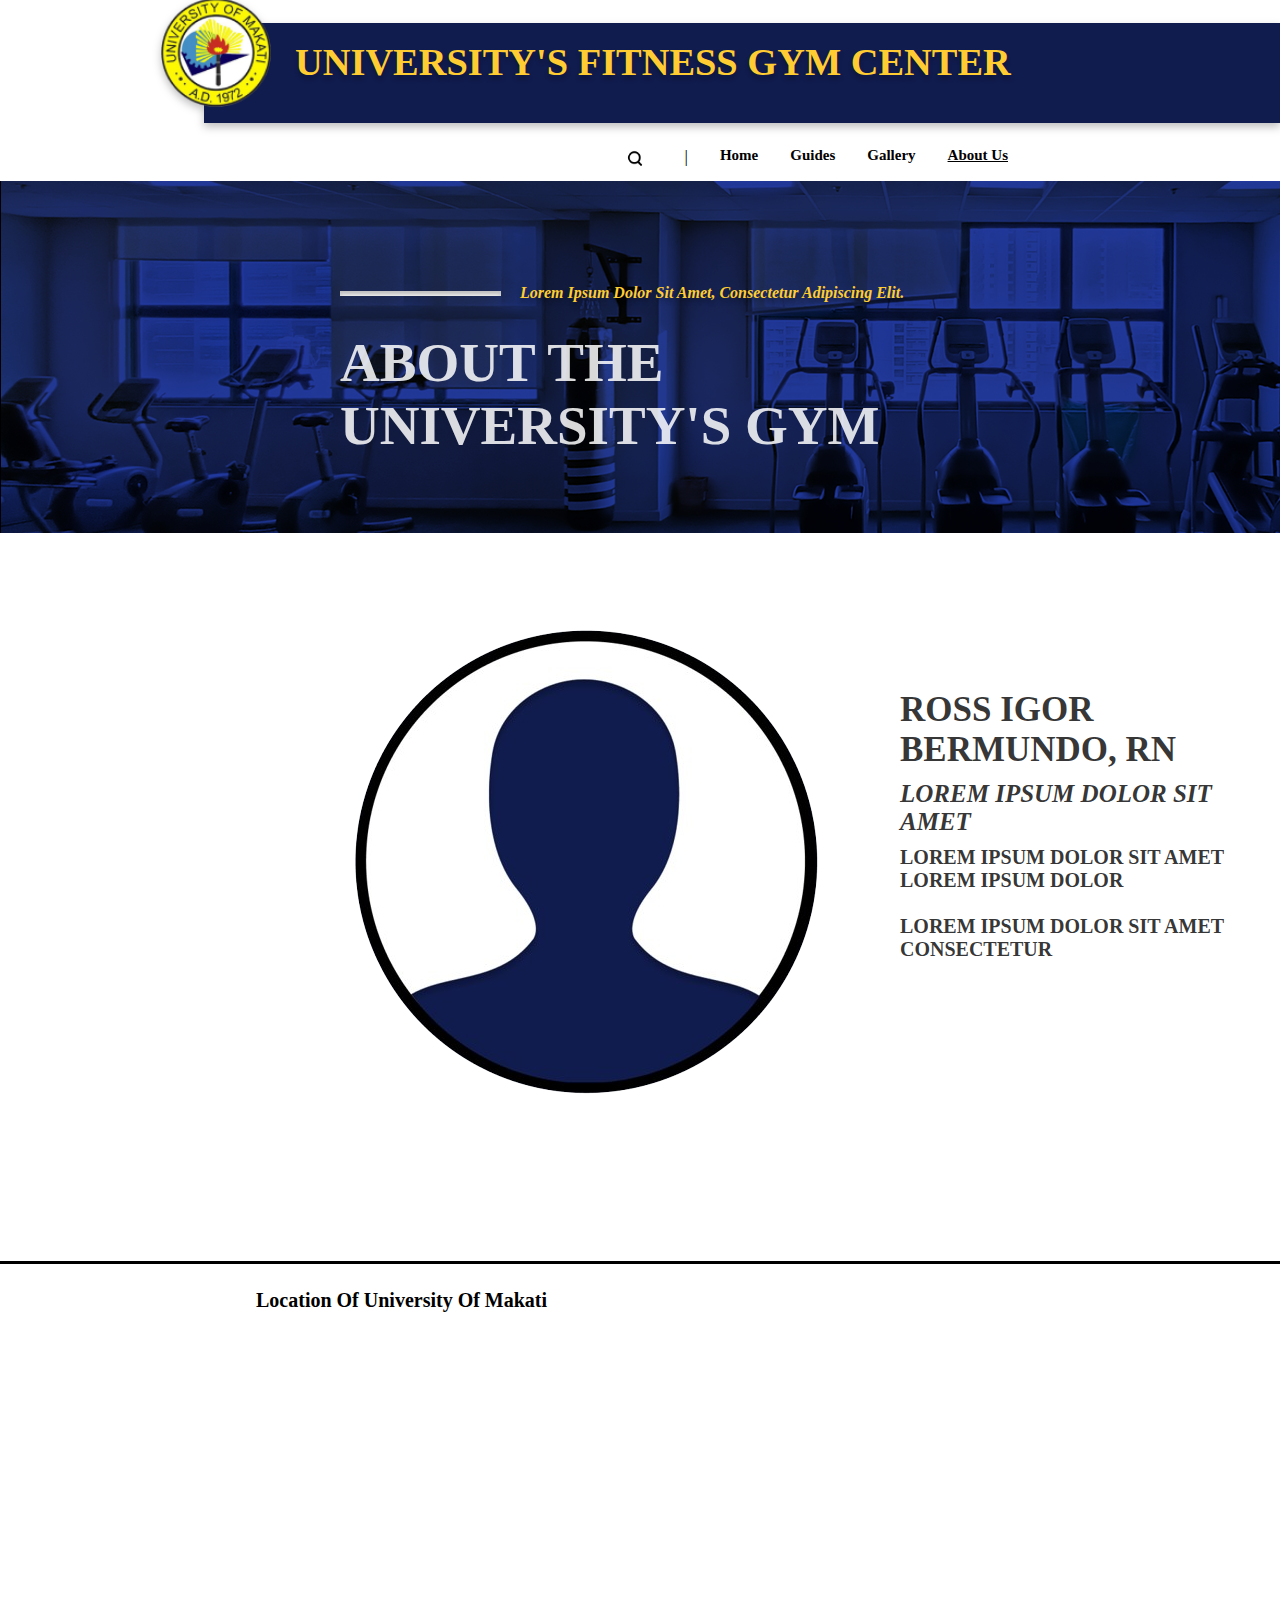
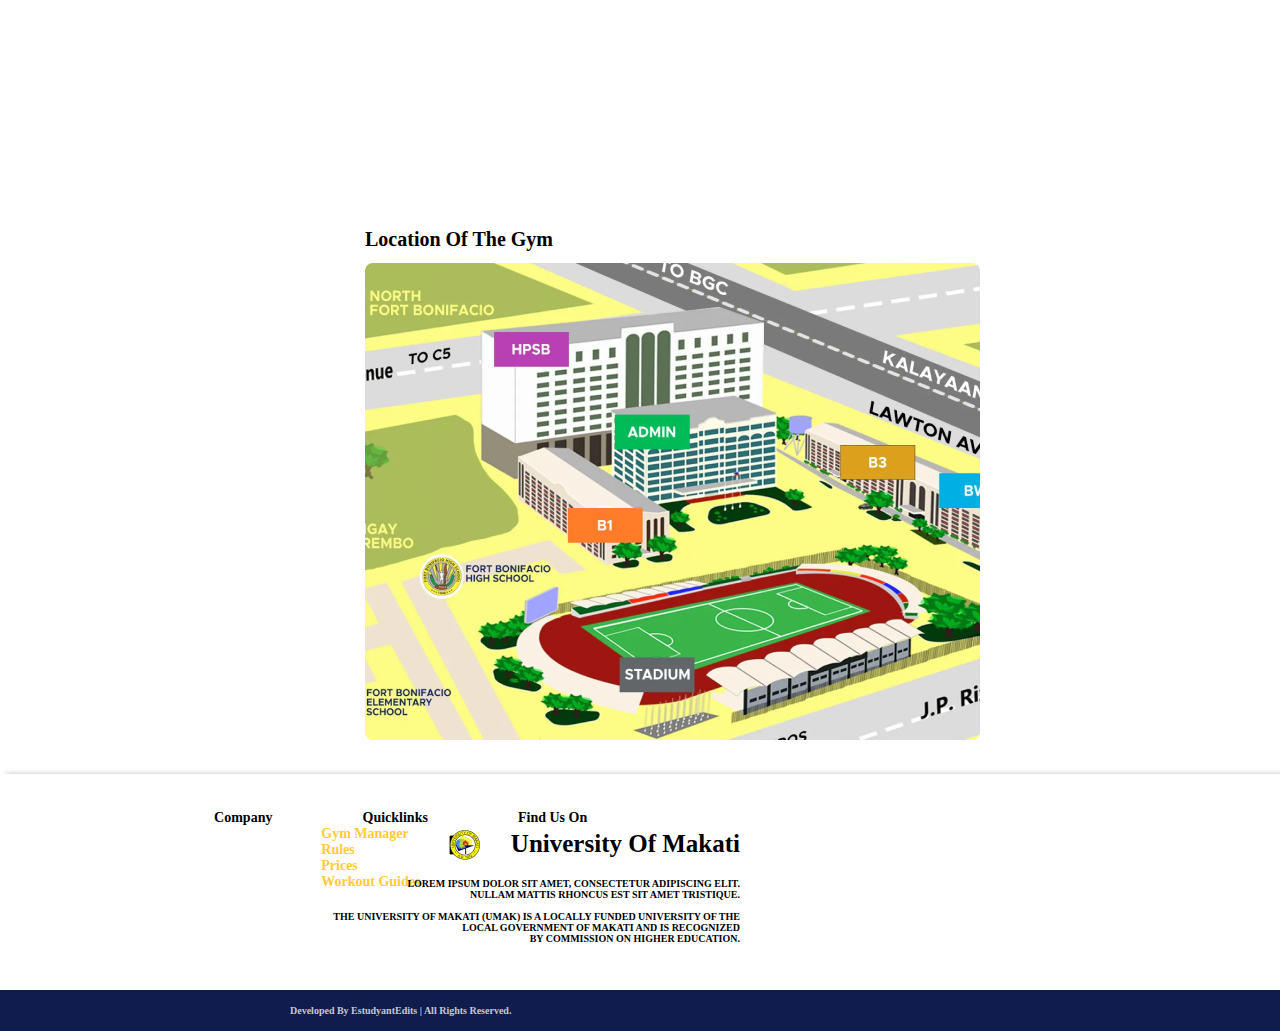
==== aboutus.html @ 6c97a31b "Add files via upload" ====
<!DOCTYPE HTML>

<html>
<head>
<meta name="viewport" content="width=device-width, initial-scale=1.0">
</meta>
    <link href="UMAKGYMStyle.css" rel="stylesheet" type="text/css"> 
</head>	
	<div class="body">
	<header>
	<div class="header">
		<div class="namecontainer">
			<div class="websitename1">
			UNIVERSITY'S FITNESS GYM CENTER
			</div>
			<div class="logo">
			<img src="images/logo.png">
			</div>
		</div>
		<div class="navbar">
			<div class="aboutus">
				<a href="aboutus.html" class="navlink" style="text-decoration: underline;">About Us</a>
			</div>
			<div class="gallery">
				<a href="gallery.html" class="navlink">Gallery</a>
			</div>
			<div class="guides">
				<a href="guides.html" class="navlink">Guides</a>
			</div>
			<div class="home2">
				<a href="index.html" class="navlink">Home</a>  
			</div>
			<div class="verticalbar">|
			</div>		
			<div class="searchbutton">
				<img src="images/search.png" style="height: 23px; width: 22px;">
			</div>
		</div>
	</div>	
	</header>
	
	<body>
	<div class="bannertext">
		<div class="vertbar2"></div>
		<div class="hero_imagetext">Lorem ipsum dolor sit amet, consectetur adipiscing elit.</div>
		<div class="hero_imagetext2">about the<br>university's gym</div>
	</div>
	<div class="guides-banner">
	<img src="images/aboutusbanner.png">
	</div>
	<div class="face2">
		<img src="images/face.png">
	</div>
		<div class="name12">
		ROSS IGOR BERMUNDO, RN
		</div>
		<div class="name22">
		Lorem ipsum dolor sit amet
		</div>
		<div class="name32">
		Lorem ipsum dolor sit amet<br>
		Lorem ipsum dolor
		<br><br>
		Lorem ipsum dolor sit amet consectetur
		</div>
	<div class="face">
		<img src="images/face.png">
		<div class="name1">
		ROSS IGOR BERMUNDO, RN
		</div>
		<div class="name2">
		Lorem ipsum dolor sit amet
		</div>
		<div class="name3">
		Lorem ipsum dolor sit amet<br>
		Lorem ipsum dolor
		<br><br>
		Lorem ipsum dolor sit amet consectetur
		</div>
	</div>
	<div class="horizontal_bar3">
	</div>
	<div class="location">
	location of University of Makati	
	</div>
	<div class="map-container">
		<iframe
		frameborder="0"
		style="border:0"
		allowfullscreen
		loading="lazy"
		referrerpolicy="no-referrer-when-downgrade"
		src="https://www.google.com/maps/embed?pb=!1m18!1m12!1m3!1d3861.627932261136!2d121.0534923113805!3d14.563256977929623!2m3!1f0!2f0!3f0!3m2!1i1024!2i768!4f13.1!3m3!1m2!1s0x3397c860ad20d9e9%3A0xeeb71061020f655a!2sUniversity%20of%20Makati!5e0!3m2!1sen!2sph!4v1702351104095!5m2!1sen!2sph" width="600" height="450" style="border:0;" allowfullscreen="" loading="lazy" referrerpolicy="no-referrer-when-downgrade">
		</iframe>
	</div>
	<div class="gymlocation">
	Location Of The Gym
	</div>
	<div class="gymlocationpic">
	<img src="images/gymlocation.png">
	</div>
	<div class="gymlocation2">
	Location Of The Gym
	</div>
	<div class="gymlocationpic2">
	<img src="images/gymlocation.png">
	</div>
	</body>
	
		
<footer	>
		<div class="footer">
			<div class="righttext">
				<ul>Company</ul>
				<ul>Quicklinks</ul>
				<ul>Find us On</ul>
			</div>
				<div class="quicklinkstest">
					<div class="gymmanager">
						<a href="aboutus.html">Gym Manager</a>
					</div>
					<div class="rules">
						<a href="joinnow.html">Rules</a>
					</div>
					<div class="prices">
						<a href="joinnow.html">Prices</a>
					</div>
					<div class="workoutguides">
						<a href="guides.html">Workout Guides</a>
					</div>
				</div>
				<div class="fb">
					<a href="https://www.facebook.com/Umakfitnessgym/"><img src="images/fb.png"></a>
				</div>
			<div class="lefttext">
				<div class="logosmall">	
					<img src="images/logosmall.png">
				</div>
				<div class="logotext">
				University of Makati
				</div>
				<div class="footerflavortext">
				Lorem ipsum dolor sit amet, consectetur adipiscing elit.<br>
				Nullam mattis rhoncus est sit amet tristique.<br><br>
				The University of Makati (UMak) is a locally funded university of the<br>
				local government of Makati and is recognized <br>
				by Commission on Higher Education.<br>
				</div>
				<div class="verticalbar5">
				</div>
				<div class="gymlogo2">
					<img src="images/gymlogo.png">
				</div>
			</div>
		</div>
		<div class="credits">
			<div class="creditstext">Developed by EstudyantEdits | All rights reserved.
			</div>
		</div>
	</footer>
</html>
---- UMAKGYMStyle.css ----
.body{
	width: device-width;
	height: auto;

}

@font-face {
    font-family: 'Raleway';
    src: url("font/Raleway-ExtraBold.ttf");
}

@font-face {
    font-family: 'Inter';
    src: url("font/Inter-Regular.ttf");
}



body, html {
	margin: 0px;
	padding: 0;
	box-sizing: border-box;
}




.searchbutton{
    float: right;
    padding: 6px;
    border: none;
    margin-top: 8px;
    margin-right: 16px;
	background: url(images/search.png);
}

.verticalbar{
    float: right;
    color: black;
    text-align: center;
    padding: 14px 16px;
    text-decoration: none;
    font-size: 17px;
}

.navlink{
    float: right;
    text-align: center;
    padding: 14px 16px;
	color: #000;	
	font-family: Raleway;
	font-size: 15px;
	font-style: normal;
	font-weight: 700;
	line-height: normal;

}

.navbar a{
	text-decoration: none;
}

.cta a{
	text-decoration: none;
}

.quicklinks {
	text-decoration: none;
}

.seemore a{
	text-decoration: none;
}
.navbar{
    overflow: hidden;
	margin-right: 20%;
		margin-top: 10px;
}

.aboutusbutton:hover{
    filter: drop-shadow(0px 4px 4px rgba(0, 0, 0, 0.25));
    transform: scale(1.1);
	margin-right: 19px;
}


.banner {
    text-align: center;
    display: block;
	margin-left: auto;
	margin-right: auto;
    color: black;
	width: 100%;
}

.small-text {
    font-size: 20px;
	color: #FFCD32;
	font-family: Raleway;
	font-style: italic;
}

h1 {
    margin: 20px 0;
	color: rgba(255, 255, 255, 0.85);
	font-family: Raleway;
	font-size: 55px;
	font-style: normal;
	font-weight: 700;
	line-height: normal;
	text-transform: uppercase;
}


.about-us {
    color: white;
    border: none;
    cursor: pointer;
    padding: 15px 200px;
    text-align: left;
    text-decoration: none;
    font-size: 16px;
    margin: -900px -2599px -10px -1000px;
    transition-duration: 0.4s;
    position: relative;
    background-color: #111C4E;
    right: 100px;
    text-align: center;
	font-family: Raleway;
	font-style: normal;
	font-weight: 700;
	line-height: normal;
}

.gallerybody:hover{
    filter: drop-shadow(0px 4px 4px rgba(0, 0, 0, 0.25));
    opacity: 80%;
	transition: opacity 0.5s ease;
}


.heroimage{
	width: 100%;
	height: 352px;
	flex-shrink: 0;
	object-fit: cover;
	position: relative;
	z-index: 0;
}

.heroimagetext {
    position: absolute;
    top: -150px;
    left: 150px;
    width: 100%;
    height: 100%;
    display: flex;
    flex-direction: column;
    justify-content: center;
	align-items: flex-start;
}

.aboutusbutton{
	width: auto;
	height: 51px;
	flex-shrink: 0;
	background-color: #111C4E;
	filter: drop-shadow(0px 4px 4px rgba(0, 0, 0, 0.25));
	margin: -30px  0px 0px 1458px;
	padding-top: 0.1px;
}

.cta a{
	color: #FFF	;
	text-shadow: 5px 4px 4px rgba(0, 0, 0, 0.25);
	font-family: Raleway;
	font-size: 25px;
	font-style: normal;
	font-weight: 700;
	line-height: normal;
	margin-left: 81px;
	padding-top: 7px;
	text-align: left;
	margin: 5px 0px 10px 10px;
	display: block;
	float: left;

}

h3{
	margin-left: 350px;
	color: black;
	font-family: Raleway;
	font-size: 20px;
	font-style: bold;
	font-weight: 1000;
	line-height: normal;
	text-transform: uppercase;
}

.featuredimage{
	margin-left: 350px;
}

.flavortext{
	margin-top: -315px;
	margin-left: 20px;
	color: #FFF;
	font-family: Raleway;
	font-size: 12px;
	font-style: normal;
	font-weight: 700;
	line-height: normal;
	text-transform: capitalize;
	
}

.rectangle1 {
  display: block;
  margin-top: -3.2%;
  margin-left: 50%;
  width: 248px;
  height: 311px;
  flex-shrink: 0;
  border-radius: 9px;
  background: #FFF;
  box-shadow: 0px 4px 3px 0px rgba(0, 0, 0, 0.25);
}


.rectangle2 {
  display: block;
  margin-top: -16.5%;
  margin-left: 1220px;
  width: 248px;
  height: 311px;
  flex-shrink: 0;
  border-radius: 9px;
  background: #FFF;
  box-shadow: 0px 4px 3px 0px rgba(0, 0, 0, 0.25);
}


.beginner{
	border-top: 50px;
	position: relative;
	text-align: center;
	color: rgba(0, 0, 0, 0.80);
	font-family: Raleway;
	font-size: 18px;
	font-style: normal;
	font-weight: 700;
	line-height: normal;
	text-transform: uppercase;
}


.equipment{
	border-top: 50px;
	position: relative;
	text-align: center;
	color: rgba(0, 0, 0, 0.80);
	font-family: Raleway;
	font-size: 18px;
	font-style: normal;
	font-weight: 700;
	line-height: normal;
	text-transform: uppercase;
}

h5{
	border-top: 50px;
	padding: 7px;
	position: relative;
	color: rgba(0, 0, 0, 0.80);
	font-family: Raleway;
	font-size: 10px;
	font-style: normal;
	font-weight: 700;
	line-height: normal;
	text-transform: uppercase;
}

.seemore {
	margin-bottom: 10px;
	margin-left: 30%;
	display: block;
	width: 90px;
	height: 28px;
	flex-shrink: 0;
	border-radius: 5px;
	background: #111C4E;
	position: relative;
	box-shadow: 0px 4px 3px 0px rgba(0, 0, 0, 0.25);
}

.seemore:hover{
    filter: drop-shadow(0px 4px 4px rgba(0, 0, 0, 0.25));
    opacity: 80%;
    transform: scale(1.05); 
}

.seemoretext a{	
	margin: auto;
	margin-left: 15px;
	text-align: center;
	color: white;
	font-family: Raleway;
	position: absolute;
	margin-top: 6px;
	font-size: 13px;
}

.gallerybody{
	margin-top: 30px;
	margin-left: 18.5%;
	justify-content: center;
	display: inline-block;
}

.seemore2 {
	margin-bottom: 10px;
	margin-left: 48%;
	display: block;
	width: 90px;
	height: 28px;
	flex-shrink: 0;
	border-radius: 5px;
	background: #111C4E;
	position: absolute;
	box-shadow: 0px 4px 3px 0px rgba(0, 0, 0, 0.25);
	
}
.seemoretext2 a{
	margin-top: -10px;
	margin: auto;
	margin-left: 15px;
	text-align: center;
	color: white;
	font-family: Raleway;
	position: absolute;
	margin-top: 6px;
	font-size: 13px;
	text-decoration: none;
}

.rect {
	margin-top: 30px;
    height: 3px;
    width: 60%;
    position: absolute;
    margin-left: 18.5%;
    background-color: #000;
}

.guides-banner {
	width: 100%;
	height: 352px;
	flex-shrink: 0;
	object-fit: cover;
	position: relative;
	left: auto;
	right: auto;
}

.horizontal_bar {
	margin-top: 50px;
	height: 3px;
	width: auto;
	background-color: black
}

.horizontal_bar2 {
	margin-top: 32px;
	height: 3px;
	width: auto;
	background-color: black
}

.bar_text {
	margin-top: 34px;
	color: rgba(0, 0, 0, 0.80);
	text-align: center;
	font-family: Raleway;
	font-size: 20px;
	font-weight: 700;
	line-height: normal;
	text-transform: capitalize;
}

.equipments_box {
	margin-top: 24px;
	width: auto;
	height: 143px;
	flex-shrink: 0;
	background: #111C4E;
	margin-bottom: 44px;
	
}

.equipments {
	padding-top: 51px;
	color: #FFCD32;
	text-align: center;
	text-shadow: 0px 4px 4px rgba(0, 0, 0, 0.25);
	font-family: Raleway;
	font-size: 35px;
	font-style: normal;
	font-weight: 700;
	line-height: normal;
	text-transform: uppercase;
}

.equipment_container {
	margin-left: 10px;
	margin-bottom: 44px;
}

.stationary_bike_1 {
	margin-left: 290px;
	transition: background-image 0.5s ease;
	display: inline-block;
	position: relative;
	z-index: 2;
	padding: 0px;
}

.stationary_bike_2 {
	margin-top: -340px;
	margin-left: 290px;
	transition: background-image 0.5s ease;
	display: block;
	position: absolute;
	z-index: 1;
}

.stationary_bike_2 p{
	margin-left: 25px;
	margin-top: -260px;
	color: #FFF;
	font-family: Raleway;
	font-size: 14px;
	font-style: normal;
	font-weight: 400;
	line-height: 20px;
	z-index: 1;
}

.stationary_bike_1:hover{
	opacity: 0%;
	z-index: 2;
	transition: opacity 0.5s ease;
}

.punching_bag_1 {
	margin-left: 31px;
	transition: background-image 0.5s ease;
	display: inline-block;
	position: relative;
	z-index: 2;
	padding: 0px;
}

.punching_bag_2 {
	margin-top: -340px;
	margin-left: 615px;
	transition: background-image 0.5s ease;
	display: block;
	position: absolute;
	z-index: 1;
}

.punching_bag_2 p{
	margin-left: 25px;
	margin-top: -260px;
	color: #FFF;
	font-family: Raleway;
	font-size: 14px;
	font-style: normal;
	font-weight: 400;
	line-height: 20px;
	z-index: 1;
}

.punching_bag_1:hover{
	opacity: 0%;
	z-index: 2;
	transition: opacity 0.5s ease;
}


.pulldown_1 {
	margin-left: 31px;
	transition: background-image 0.5s ease;
	display: inline-block;
	position: relative;
	z-index: 2;
	padding: 0px;
}

.pulldown_2 {
	margin-top: -340px;
	margin-left: 1265px;
	transition: background-image 0.5s ease;
	display: block;
	position: absolute;
	z-index: 1;
}

.pulldown_2 p{
	margin-left: 25px;
	margin-top: -260px;
	color: #FFF;
	font-family: Raleway;
	font-size: 14px;
	font-style: normal;
	font-weight: 400;
	line-height: 20px;
	z-index: 1;
}

.pulldown_1:hover{
	opacity: 0%;
	z-index: 2;
	transition: opacity 0.5s ease;
}

@media only screen and (max-width: 600px) {
	.body{
		width: auto;
		height: auto;
		}
	
	.equipment_container, .equipment_container2 {
		padding-top: 1px;
	}
	
	.equipments_box{
		margin-top: 30px;
		margin-bottom: 30px;
	}
	
  .dip_assist_1m, .treadmill_1m, .medicine_ball_1m, .stationary_bike_1, .punching_bag_1, .pulldown_1, .leg_extension_1m, .chest_press_1m, .shoulder_press_1m, .pec_fly_1m, .GFTS_1m, .stretch_trainer_1m, .v_crunch_1m, .stepper_1m, .recumbent_bike_1m, .dumbbelll_1m, .deadlift_1m,
.stationary_bike_1, .punching_bag_1, .pulldown_1, .leg_extension_1m, .chest_press_1m, .shoulder_press_1m, .stationary_bike_1m, .punching_bag_1m, .barbell_1m, .pulldown_1m{
	padding-top: 160px;
    margin: 0px 10%;
    display: block;
    position: relative;
    z-index: 2;
  }
  
  .leg_extension_1m{
	  margin-top: -130px;
  }

  .dip_assist_2m, .treadmill_2m, .medicine_ball_2m, .stationary_bike_2, .punching_bag_2, .pulldown_2, .leg_extension_2m, .chest_press_2m, .shoulder_press_2m, .pec_fly_2m, .GFTS_2m, .stretch_trainer_2m, .v_crunch_2m, .stepper_2m, .recumbent_bike_2m, .dumbbelll_2m, .deadlift_2m,
.stationary_bike_2, .punching_bag_2, .pulldown_2, .leg_extension_2m, .chest_press_2m, .shoulder_press_2m, .stationary_bike_2m, .punching_bag_2m, .barbell_2m, .pulldown_2m {
    margin-top: -340px;
    margin-left: 10%;
    display: block;
    position: relative;
    z-index: 1;
  }
  
  .dip_assist_2m p, .treadmill_2m p, .medicine_ball_2m p, .chest_press_2m p, .shoulder_press_2m p, .leg_extension_2m p, .stationary_bike_2m p, .punching_bag_2m p, .pulldown_2m p, .pec_fly_2m p, .GFTS_2m p, .stretch_trainer_2m p, .v_crunch_2m p, .stepper_2m p, .recumbent_bike_2m p, .dumbbelll_2m p, .deadlift_2m p, .chest_press_2m p, .shoulder_press_2m p, .leg_extension_2m p, .stationary_bike_2m p, .punching_bag_2m p, .pulldown_2m p, .barbell_2m p   {
    padding-top: -340px;
    margin-left: 27px;
    margin-top: -260px;
    color: #FFF;
    font-family: Raleway;
    font-size: 16px;
    font-style: normal;
    font-weight: 400;
    line-height: 20px;
    z-index: 1;
  }
  
  .dip_assist_1m:hover, .treadmill_1m:hover, .medicine_ball_1m:hover, .stationary_bike_1m:hover, .punching_bag_1m:hover, .barbell_1m:hover, .pulldown_1m:hover, .leg_extension_1m:hover, .chest_press_1m:hover, .shoulder_press_1m:hover, .pec_fly_1m:hover, .dip_assist_1m:hover, .GFTS_1:hover, .stretch_trainer_1m:hover, .v_crunch_1m:hover, .treadmill_1m:hover, .stepper_1m:hover, .recumbent_bike_1m:hover, .dumbbell_1m:hover, .medicine_ball_1m:hover, .deadlift_1m:hover, .chest_press_1m:hover, .shoulder_press_1m:hover, .stationary_bike_1m:hover, .punching_bag_1m:hover, .barbell_1m:hover, .pulldown_1m:hover, .leg_extension_1m:hover, .chest_press_1m:hover, .shoulder_press_1m:hover, .pec_fly_1m:hover, .dip_assist_1m:hover, .GFTS_1:hover, .stretch_trainer_1m:hover, .v_crunch_1m:hover, .treadmill_1m:hover, .stepper_1m:hover, .recumbent_bike_1m:hover, .dumbbell_1m:hover, .medicine_ball_1m:hover, .deadlift_1m:hover, .chest_press_1m:hover, .shoulder_press_1m:hover,
.pec_fly_1m:hover, .GFTS_1m:hover, .stretch_trainer_1m:hover, .v_crunch_1m:hover, .stepper_1m:hover, .recumbent_bike_1m:hover, .dumbbelll_1m:hover, .deadlift_1m:hover {
	opacity: 0%;
	z-index: 2;
	transition: opacity 0.5s ease;
	}
	
	.footer, .credits, .guides-banner, .bannertext, .workoutguidescontainer, .heroimage, .banner, .body h3, .featuredimage, .searchbutton, .verticalbar, .chest_press_1, .chest_press_2, .shoulder_press_1, .shoulder_press_2, .pec_fly_1, .pec_fly_2, .GFTS_1, .GFTS_2, .stretch_trainer_1, .stretch_trainer_2, .v_crunch_1, .v_crunch_2, .stepper_1, .stepper_2, .recumbent_bike_1, .recumbent_bike_2, .dumbbelll_1, .dumbbelll_2, .deadlift_1, .deadlift_2, .maingymarea, .reception, .face, .map-container, .location, .gymlocation, .gymlocationpic, .leg_extension_1, .leg_extension_2, .dip_assist_1, .dip_assist_2, .treadmill_1, .treadmill_2, .medicine_ball_1, .medicine_ball_2, .logo, .stationary_bike_1, .stationary_bike_2, .punching_bag_1, .punching_bag_2, .barbell_1, .barbell_2, .pulldown_1, .pulldown_2{
		display: none !important;
		overflow: hidden;	
	}
 
 
.barbell_1 {
	padding-top: 40px;
    margin: 0px 10%;
    display: block;
    position: relative;
    z-index: 2;
}

.barbell_2 {
    margin-top: -340px;
    margin-left: 10%;
    display: block;
    position: relative;
    z-index: 1;
}

.barbell_2 p{
    padding-top: -340px;
    margin-left: 27px;
    margin-top: -260px;
    color: #FFF;
    font-family: Raleway;
    font-size: 16px;
    font-style: normal;
    font-weight: 400;
    line-height: 20px;
    z-index: 1;
  }

.barbell_1:hover{
	opacity: 0%;
	z-index: 2;
	transition: opacity 0.5s ease;
	}

.v_crunch_1m, .stepper_1m, .treadmill_1m, .stepper_1m, .recumbent_bike_1m, .dumbbelll_1{

}

 .equipments_box {
	margin-top: 24px;
	width: auto;
	height: 70px;
	flex-shrink: 0;
	background: #111C4E;
	margin-bottom: 44px;
}

.equipments {
	padding-top: 15px;
	color: #FFCD32;
	text-align: center;
	text-shadow: 0px 4px 4px rgba(0, 0, 0, 0.25);
	font-family: Raleway;
	font-size: 35px;
	font-style: normal;
	font-weight: 700;
	line-height: normal;
	text-transform: uppercase;
}

.horizontal_bar {
	margin-top: 100px;
	height: 3px;
	width: auto;
	background-color: black
}

 .bar_text {
	margin-top: 10px;
	margin-bottom: -20px;
	color: rgba(0, 0, 0, 0.80);
	text-align: center;
	font-family: Raleway;
	font-size: 20px;
	font-weight: 700;
	line-height: normal;
	text-transform: capitalize;
}

.viewmore{
	margin-top: 50px;
	width: 198px;
	height: 68px;
	background: #111C4E;
	margin-left: -60px;
	color: white;
	font-family: Raleway;
	font-size: 20px;
	font-style: normal;
	font-weight: 700;
	line-height: normal;
	border: inset;
	text-decoration: none;
}

.rectangle1 {
  display: block;
  margin-top: 10%;
  margin-left: 20%;
  width: 248px;
  height: 311px;
  flex-shrink: 0;
  border-radius: 9px;
  background: #FFF;
  box-shadow: 0px 4px 3px 0px rgba(0, 0, 0, 0.25);
}


.rectangle2 {
  display: block;
  margin-top: 20%;
  margin-left: 20%;
  width: 248px;
  height: 311px;
  flex-shrink: 0;
  border-radius: 9px;
  background: #FFF;
  box-shadow: 0px 4px 3px 0px rgba(0, 0, 0, 0.25);
}

.rect {
	margin-top: 30px;
    height: 3px;
    width: 60%;
    position: absolute;
    margin-left: 21.5%;
    background-color: #000;
}

.gallerybody a img {
	width: 120%;
	height: auto;
	margin-left: -21.5%;
}

.gallerybody a {
	margin-top: 30px;
	justify-content: center;
	display: inline-block;
}

.namecontainer{
	width: auto;
	height: 80px;
	max-height: 80px;
	flex-shrink: 0;
	background-color: #111C4E;
	filter: drop-shadow(0px 4px 4px rgba(0, 0, 0, 0.25));
	margin: 23px 0px 0px -50px;
	padding: 10px;
}

.websitename1{
	color: #FFCD32;
	text-shadow: 0px 4px 4px rgba(0, 0, 0, 0.25);
	font-family: Raleway;
	font-size: 3vw;
	font-style: normal;
	font-weight: 700;
	line-height: normal;
	margin-left: 50px;
	padding: 20px;
}

.websitename1{
	font-size: 20px;
}

.navbar{
	margin-top: 20px;
	display: inline;
	width: auto;
	position: relative;
	margin-bottom: 10px;
}

.slide3{	
	display: block;
	width: 90%;
	height: 90%;
	margin-left: auto;
	margin-right: auto;
	margin-top: 30px;
}

.beginnerbox {
	margin-top: 100px;
	position: relative;
	flex-shrink: 0;
	background: #FFFFFF;
	max-width: 90%;
	max-height: 200%;
}

.beginnerbox iframe {
	margin-top: 22.5px;
	margin-left: 21px;
	max-width: 100%;
	height: auto;
	margin-left: auto;
	margin-right: auto;
	flex-shrink: 0;
	border-radius: 9px;
	background: #FFF;
	box-shadow: 0px 4px 3px 0px rgba(0, 0, 0, 0.25);
}

.beginnertext {
	width: 90%;
	height: 90%;
	flex-shrink: 0;
	border-radius: 11px;
	background: #111C4E;
	float: right;
	margin-left: auto;
	margin-right: auto;
}

.intermediatebox {
	margin-right: auto;
	flex-shrink: 0;
	background: #FFF;
	max-width: 90%;
	max-height: 200%;
}

.intermediatebox iframe {
	margin-top: 22.5px;
	margin-left: 21px;
	max-width: 100%;
	height: 100%;
	flex-shrink: 0;
	border-radius: 9px;
	background: #FFF;
	box-shadow: 0px 4px 3px 0px rgba(0, 0, 0, 0.25);

}

.intermediatetext {
	width: 90%;
	height: 90%;
	flex-shrink: 0;
	border-radius: 11px;
	background: #111C4E;
	margin-left: 12%;
}


.intensebox {
	margin-left: 4%;
	flex-shrink: 0;
	background: #FFF;
	max-width: 90%;
	max-height: 200%;
}

.intensebox iframe {
	margin-top: 22.5px;
	margin-left: 21px;
	max-width: 90%;
	height: 40%;
	flex-shrink: 0;
	border-radius: 9px;
	background: #FFF;
	box-shadow: 0px 4px 3px 0px rgba(0, 0, 0, 0.25);
}

.intensetext {
	width: 90%;
	height: 90%;
	flex-shrink: 0;
	border-radius: 11px;
	background: #111C4E;
	float: right;
	margin-right: 19px;
	z-index: 3;
}

.videobox{
	flex-shrink: 0;
	border-radius: 9px;
	background: #FFFFFF;
	box-shadow: 0px 4px 3px 0px rgba(0, 0, 0, 0.25);
	max-width: 100%;
	height: auto;
	z-index: 2;
	position: absolute;
}

.gymlocation2 {
	margin-left: 80px;
	margin-top: 29px;
	color: #000;
	font-family: Raleway;
	font-size: 20px;
	font-style: normal;
	font-weight: 700;
	line-height: normal;
	text-transform: capitalize;
}

.gymlocationpic2 {
	margin-top: 12px;
	border-radius: 8px;
}

.gymlocationpic2 img {
	border-radius: 8px;
	max-width: 90%;
	margin: 12px 10px;
}

.face2{
	margin-top: 86px;	
}

.face2 img{
	max-height: 100%;
	max-width: 100%;
}


.name12{
	margin-top: 40px;
	color: rgba(0, 0, 0, 0.80);
	font-family: Raleway;
	font-size: 35px;
	font-style: normal;
	font-weight: 700;
	line-height: normal;
	text-transform: uppercase;
	text-align: center;
}

.name22{
	margin-top: 20px;
	color: rgba(0, 0, 0, 0.80);
	font-family: Raleway;
	font-size: 25px;
	font-style: italic;
	font-weight: 700;
	line-height: normal;
	text-transform: uppercase;
	text-align: center;
}

.name32{
	margin-top: 20px;	
	text-align: center;
	color: rgba(0, 0, 0, 0.80);
	font-family: Raleway;
	font-size: 20px;
	font-style: normal;
	font-weight: 700;
	line-height: normal;
	text-transform: uppercase;
}

.horizontal_bar3{
	height: 3px;
	width: 90%;
	flex-shrink: 0;
	background: #000;
	margin-top: 50px;
	margin-right: auto;
	margin-left: auto;
}

.logo img{
	width: 40%;
	max-height: 40%;
	flex-shrink: 0;
	position: relative;	
	margin-top: -33%;
	margin-left: -19%;
}
}

.viewmore{
	margin-top: 120px;
	width: 198px;
	height: 68px;
	flex-shrink: 0;
	background: #111C4E;
	left: 43%;
	position: relative;
	color: white;
	font-family: Raleway;
	font-size: 20px;
	font-style: normal;
	font-weight: 700;
	line-height: normal;
	text-align: center;
	line-height: 68px;
	border: inset;
	text-decoration: none;
}

@media screen and (min-width: 600px) {
.rollgallery, .gymlocation2, .gymlocationpic2, .face2, .name12, .name22, .name32, .chest_press_1m, .chest_press_2m, .shoulder_press_1m, .shoulder_press_2m, .pec_fly_1m, .pec_fly_2m, .GFTS_1m, .GFTS_2m, .stretch_trainer_1m, .stretch_trainer_2m, .v_crunch_1m, .v_crunch_2m, .stepper_1m, .stepper_2m, .recumbent_bike_1m, .recumbent_bike_2m, .dumbbelll_1m, .dumbbelll_2m, .deadlift_1m, .deadlift_2m, .leg_extension_1m, .leg_extension_2m, .treadmill_1m, .treadmill_2m, .stationary_bike_1m, .stationary_bike_2m, .punching_bag_1m, .punching_bag_2m, .barbell_1m, .barbell_2m, .pulldown_1m, .pulldown_2m, .medicine_ball_1m, .medicine_ball_2m{
	display: none !important;
}

.namecontainer{
	margin-left: 20%;
	width: auto;
	height: 80px;
	max-height: 80px;
	flex-shrink: 0;
	background-color: #111C4E;
	filter: drop-shadow(0px 4px 4px rgba(0, 0, 0, 0.25));
	margin: 23px 0px 0px 204px;
	padding: 10px;
}

.logo img{
	width: 110px;
	max-height: 110px;
	flex-shrink: 0;
	position: relative;	
	margin-top: -86px;
	margin-left: -5%;
}

.websitename1{
	color: #FFCD32;
	text-shadow: 0px 4px 4px rgba(0, 0, 0, 0.25);
	font-family: Raleway;
	font-size: 3vw;
	font-style: normal;
	font-weight: 700;
	line-height: normal;
	margin-left: 81px;
	padding-top: 7px;
}



.beginnerbox {
	width: 50%;
	margin: auto;
	width: 1115px;
	height: 491px;
	flex-shrink: 0;
	border-radius: 9px;
	background: #FFF;
	box-shadow: 0px 4px 3px 0px rgba(0, 0, 0, 0.25);
}
.intermediatebox {
	margin-top: 50px;
	width: 50%;
	margin-left: auto;
	margin-right: auto;
	width: 1115px;
	height: 491px;
	flex-shrink: 0;
	border-radius: 9px;
	background: #FFF;
	box-shadow: 0px 4px 3px 0px rgba(0, 0, 0, 0.25);
}

.intensebox {
	margin-top: 50px;
	width: 50%;
	margin-left: auto;
	margin-right: auto;
	width: 1115px;
	height: 491px;
	flex-shrink: 0;
	border-radius: 9px;
	background: #FFF;
	box-shadow: 0px 4px 3px 0px rgba(0, 0, 0, 0.25);
}

.horizontal_bar3{
	height: 3px;
	width: auto;
	flex-shrink: 0;
	background: #000;
	margin-top: 300px;
}


.barbell_1 {
	margin-left: 31px;
	transition: background-image 0.5s ease;
	display: inline-block;
	position: relative;
	z-index: 2;
	padding: 0px;
}

.barbell_2 {
	margin-top: -340px;
	margin-left: 940px;
	transition: background-image 0.5s ease;
	display: block;
	position: absolute;
	z-index: 1;
}

.barbell_2 p{
	margin-left: 25px;
	margin-top: -260px;
	color: #FFF;
	font-family: Raleway;
	font-size: 14px;
	font-style: normal;
	font-weight: 400;
	line-height: 20px;
	z-index: 1;
}

.barbell_1:hover{
	opacity: 0%;
	z-index: 2;
	transition: opacity 0.5s ease;
}
}


.viewmore a{
	color: white;
	font-family: Raleway;
	font-size: 20px;
	font-style: normal;
	font-weight: 700;
	line-height: normal;
	text-align: center;
	line-height: 68px;
	text-decoration: none;
}

.workoutguidescontainer {
	margin-top: 50px;
	width: auto;
	height: 143px;
	flex-shrink: 0;
	background: #111C4E;
	margin-bottom: 44px;
}

.workoutguidescontainer_text {
	padding-top: 51px;
	color: #FFCD32;
	text-align: center;
	text-shadow: 0px 4px 4px rgba(0, 0, 0, 0.25);
	font-family: Raleway;
	font-size: 35px;
	font-style: normal;
	font-weight: 700;
	line-height: normal;
	text-transform: uppercase;
}



.beginnerbox iframe {
	margin-top: 22.5px;
	margin-left: 21px;
	width: 770px;
	height: 446px;
}

.beginnertext {
	width: 309px;
	height: 491px;
	flex-shrink: 0;
	border-radius: 11px;
	background: #111C4E;
	float: right;
}

.beginnertext h1 {
	margin-top: 25px;
	color: #FFF;
	text-align: center;
	font-family: Raleway;
	font-size: 27px;
	font-style: normal;
	font-weight: 700;
	line-height: normal;
	text-transform: uppercase;
}

.beginnertextbar {
	width: 254px;
	height: 3px;
	flex-shrink: 0;
	background: #FFF;
	box-shadow: 0px 4px 4px 0px rgba(0, 0, 0, 0.25) inset;
	margin: auto;
}

.beginnersubtext{
	margin-top: 20px;
	font-family: Raleway;
	font-size: 16.5px;
	font-style: normal;
	font-weight: 700;
	line-height: normal;
	margin-left: 28px;
	color: #FFF;
}

.beginnersubtext a{
	color: #FFCD32;
	font-family: Raleway;
	font-style: normal;
	font-weight: 700;
	line-height: normal;
}



.intermediatebox iframe {
	margin-top: 22.5px;
	margin-left: 21px;
	width: 770px;
	height: 446px;
}

.intermediatetext {
	width: 309px;
	height: 491px;
	flex-shrink: 0;
	border-radius: 11px;
	background: #111C4E;
	float: left;
}

.intermediatetext h1 {
	margin-top: 25px;
	color: #FFF;
	text-align: center;
	font-family: Raleway;
	font-size: 27px;
	font-style: normal;
	font-weight: 700;
	line-height: normal;
	text-transform: uppercase;
}

.intermediatetextbar {
	width: 254px;
	height: 3px;
	flex-shrink: 0;
	background: #FFF;
	box-shadow: 0px 4px 4px 0px rgba(0, 0, 0, 0.25) inset;
	margin: auto;
}

.intermediatesubtext{
	margin-top: 20px;
	font-family: Raleway;
	font-size: 16.5px;
	font-style: normal;
	font-weight: 700;
	line-height: normal;
	margin-left: 28px;
	color: #FFF;
}

.intermediatesubtext a{
	color: #FFCD32;
	font-family: Raleway;
	font-style: normal;
	font-weight: 700;
	line-height: normal;
}

.intensebox iframe {
	margin-top: 22.5px;
	margin-left: 21px;
	width: 770px;
	height: 446px;
}

.intensetext {
	width: 309px;
	height: 491px;
	flex-shrink: 0;
	border-radius: 11px;
	background: #111C4E;
	float: right;
}

.intensetext h1 {
	margin-top: 25px;
	color: #FFF;
	text-align: center;
	font-family: Raleway;
	font-size: 27px;
	font-style: normal;
	font-weight: 700;
	line-height: normal;
	text-transform: uppercase;
}

.intensetextbar {
	width: 254px;
	height: 3px;
	flex-shrink: 0;
	background: #FFF;
	box-shadow: 0px 4px 4px 0px rgba(0, 0, 0, 0.25) inset;
	margin: auto;
}

.intensesubtext{
	margin-top: 20px;
	font-family: Raleway;
	font-size: 16.5px;
	font-style: normal;
	font-weight: 700;
	line-height: normal;
	margin-left: 28px;
	color: #FFF;
}

.intensesubtext a{
	color: #FFCD32;
	font-family: Raleway;
	font-style: normal;
	font-weight: 700;
	line-height: normal;
}

	.leg_extension_1 {
		margin-left: 15.46%;
		transition: background-image 0.5s ease;
		display: inline-block;
		position: relative;
		z-index: 2;
		padding: 0px;
	}

	.leg_extension_2 {
		margin-left: -294px;
		transition: background-image 0.5s ease;
		display: inline-block;
		position: absolute;
		z-index: 1;
	}

	.leg_extension_2 p{
		margin-left: 25px;
		margin-top: -260px;
		color: #FFF;
		font-family: Raleway;
		font-size: 14px;
		font-style: normal;
		font-weight: 400;
		line-height: 20px;
		z-index: 1;
	}

	.leg_extension_1:hover{
		opacity: 0%;
		z-index: 2;
		transition: opacity 0.5s ease;
	}

	.chest_press_1 {
		margin-left: 31px;
		transition: background-image 0.5s ease;
		display: inline-block;
		position: relative;
		z-index: 2;
		padding: 0px;
	}

	.chest_press_2 {
		margin-left: -294px;
		transition: background-image 0.5s ease;
		display: inline-block;
		position: absolute;
		z-index: 1;
	}

	.chest_press_2 p{
		margin-left: 25px;
		margin-top: -260px;
		color: #FFF;
		font-family: Raleway;
		font-size: 14px;
		font-style: normal;
		font-weight: 400;
		line-height: 20px;
		z-index: 1;
	}

	.chest_press_1:hover{
		opacity: 0%;
		z-index: 2;
		transition: opacity 0.5s ease;
	}

	.shoulder_press_1 {
		margin-left: 31px;
		transition: background-image 0.5s ease;
		display: inline-block;
		position: relative;
		z-index: 2;
		padding: 0px;
	}

	.shoulder_press_2 {
		margin-left: -294px;
		transition: background-image 0.5s ease;
		display: inline-block;
		position: absolute;
		z-index: 1;
	}

	.shoulder_press_2 p{
		margin-left: 25px;
		margin-top: -260px;
		color: #FFF;
		font-family: Raleway;
		font-size: 14px;
		font-style: normal;
		font-weight: 400;
		line-height: 20px;
		z-index: 1;
	}

	.shoulder_press_1:hover{
		opacity: 0%;
		z-index: 2;
		transition: opacity 0.5s ease;
	}

	.pec_fly_1 {
		margin-left: 31px;
		transition: background-image 0.5s ease;
		display: inline-block;
		position: relative;
		z-index: 2;
		padding: 0px;
	}

	.pec_fly_2 {
		margin-left: -290px;
		transition: background-image 0.5s ease;
		display: inline-block;
		position: absolute;
		z-index: 1;
	}

	.pec_fly_2 p{
		margin-left: 25px;
		margin-top: -260px;
		color: #FFF;
		font-family: Raleway;
		font-size: 14px;
		font-style: normal;
		font-weight: 400;
		line-height: 20px;
		z-index: 1;
	}

	.pec_fly_1:hover{
		opacity: 0%;
		z-index: 2;
		transition: opacity 0.5s ease;
	}

	.dip_assist_1 {
		margin-top: 44px;
		margin-left: 15.46%;
		transition: background-image 0.5s ease;
		display: inline-block;
		position: relative;
		z-index: 2;
		padding: 0px;
	}

	.dip_assist_2 {
		margin-top: 44px;
		margin-left: -294px;
		transition: background-image 0.5s ease;
		display: inline-block;
		position: absolute;
		z-index: 1;
	}

	.dip_assist_2 p{
		margin-left: 25px;
		margin-top: -260px;
		color: #FFF;
		font-family: Raleway;
		font-size: 14px;
		font-style: normal;
		font-weight: 400;
		line-height: 20px;
		z-index: 1;
	}

	.dip_assist_1:hover{
		opacity: 0%;
		z-index: 2;
		transition: opacity 0.5s ease;
	}

	.GFTS_1 {
		margin-left: 31px;
		transition: background-image 0.5s ease;
		display: inline-block;
		position: relative;
		z-index: 2;
		padding: 0px;
	}

	.GFTS_2 {
		margin-top: 44px;
		margin-left: -294px;
		transition: background-image 0.5s ease;
		display: inline-block;
		position: absolute;
		z-index: 1;
	}

	.GFTS_2 p{
		margin-left: 25px;
		margin-top: -260px;
		color: #FFF;
		font-family: Raleway;
		font-size: 14px;
		font-style: normal;
		font-weight: 400;
		line-height: 20px;
		z-index: 1;
	}

	.GFTS_1:hover{
		opacity: 0%;
		z-index: 2;
		transition: opacity 0.5s ease;
	}

	.stretch_trainer_1 {
		margin-left: 31px;
		transition: background-image 0.5s ease;
		display: inline-block;
		position: relative;
		z-index: 2;
		padding: 0px;
	}

	.stretch_trainer_2 {
		margin-top: 44px;
		margin-left: -294px;
		transition: background-image 0.5s ease;
		display: inline-block;
		position: absolute;
		z-index: 1;
	}

	.stretch_trainer_2 p{
		margin-left: 25px;
		margin-top: -260px;
		color: #FFF;
		font-family: Raleway;
		font-size: 14px;
		font-style: normal;
		font-weight: 400;
		line-height: 20px;
		z-index: 1;
	}

	.stretch_trainer_1:hover{
		opacity: 0%;
		z-index: 2;
		transition: opacity 0.5s ease;
	}

	.v_crunch_1 {
		margin-left: 31px;
		transition: background-image 0.5s ease;
		display: inline-block;
		position: relative;
		z-index: 2;
		padding: 0px;
	}

	.v_crunch_2 {
		margin-top: 44px;
		margin-left: -290px;
		transition: background-image 0.5s ease;
		display: inline-block;
		position: absolute;
		z-index: 1;
	}

	.v_crunch_2 p{
		margin-left: 25px;
		margin-top: -260px;
		color: #FFF;
		font-family: Raleway;
		font-size: 14px;
		font-style: normal;
		font-weight: 400;
		line-height: 20px;
		z-index: 1;
	}

	.v_crunch_1:hover{
		opacity: 0%;
		z-index: 2;
		transition: opacity 0.5s ease;
	}

	.treadmill_1 {
		margin-top: 44px;
		margin-left: 15.46%;
		transition: background-image 0.5s ease;
		display: inline-block;
		position: relative;
		z-index: 2;
		padding: 0px;
	}

	.treadmill_2 {
		margin-top: 44px;
		margin-left: -294px;
		transition: background-image 0.5s ease;
		display: inline-block;
		position: absolute;
		z-index: 1;
	}

	.treadmill_2 p{
		margin-left: 25px;
		margin-top: -260px;
		color: #FFF;
		font-family: Raleway;
		font-size: 14px;
		font-style: normal;
		font-weight: 400;
		line-height: 20px;
		z-index: 1;
	}

	.treadmill_1:hover{
		opacity: 0%;
		z-index: 2;
		transition: opacity 0.5s ease;
	}

	.stepper_1 {
		margin-left: 31px;
		transition: background-image 0.5s ease;
		display: inline-block;
		position: relative;
		z-index: 2;
		padding: 0px;
	}

	.stepper_2 {
		margin-top: 44px;
		margin-left: -294px;
		transition: background-image 0.5s ease;
		display: inline-block;
		position: absolute;
		z-index: 1;
	}

	.stepper_2 p{
		margin-left: 25px;
		margin-top: -260px;
		color: #FFF;
		font-family: Raleway;
		font-size: 14px;
		font-style: normal;
		font-weight: 400;
		line-height: 20px;
		z-index: 1;
	}

	.stepper_1:hover{
		opacity: 0%;
		z-index: 2;
		transition: opacity 0.5s ease;
	}

	.recumbent_bike_1 {
		margin-left: 31px;
		transition: background-image 0.5s ease;
		display: inline-block;
		position: relative;
		z-index: 2;
		padding: 0px;
	}

	.recumbent_bike_2 {
		margin-top: 44px;
		margin-left: -294px;
		transition: background-image 0.5s ease;
		display: inline-block;
		position: absolute;
		z-index: 1;
	}

	.recumbent_bike_2 p{
		margin-left: 25px;
		margin-top: -260px;
		color: #FFF;
		font-family: Raleway;
		font-size: 14px;
		font-style: normal;
		font-weight: 400;
		line-height: 20px;
		z-index: 1;
	}

	.recumbent_bike_1:hover{
		opacity: 0%;
		z-index: 2;
		transition: opacity 0.5s ease;
	}

	.dumbbelll_1 {
		margin-left: 31px;
		transition: background-image 0.5s ease;
		display: inline-block;
		position: relative;
		z-index: 2;
		padding: 0px;
	}

	.dumbbelll_2 {
		margin-top: 44px;
		margin-left: -290px;
		transition: background-image 0.5s ease;
		display: inline-block;
		position: absolute;
		z-index: 1;
	}

	.dumbbelll_2 p{
		margin-left: 25px;
		margin-top: -260px;
		color: #FFF;
		font-family: Raleway;
		font-size: 14px;
		font-style: normal;
		font-weight: 400;
		line-height: 20px;
		z-index: 1;
	}

	.dumbbelll_1:hover{
		opacity: 0%;
		z-index: 2;
		transition: opacity 0.5s ease;
	}

	.medicine_ball_1 {
		margin-top: 44px;
		margin-left: 15.46%;
		transition: background-image 0.5s ease;
		display: inline-block;
		position: relative;
		z-index: 2;
		padding: 0px;
	}

	.medicine_ball_2 {
		margin-top: 44px;
		margin-left: -294px;
		transition: background-image 0.5s ease;
		display: inline-block;
		position: absolute;
		z-index: 1;
	}

	.medicine_ball_2 p{
		margin-left: 25px;
		margin-top: -260px;
		color: #FFF;
		font-family: Raleway;
		font-size: 14px;
		font-style: normal;
		font-weight: 400;
		line-height: 20px;
		z-index: 1;
	}

	.medicine_ball_1:hover{
		opacity: 0%;
		z-index: 2;
		transition: opacity 0.5s ease;
	}

	.deadlift_1 {
		margin-left: 31px;
		transition: background-image 0.5s ease;
		display: inline-block;
		position: relative;
		z-index: 2;
		padding: 0px;
	}

	.deadlift_2 {
		margin-top: 44px;
		margin-left: -290px;
		transition: background-image 0.5s ease;
		display: inline-block;
		position: absolute;
		z-index: 1;
	}

	.deadlift_2 p{
		margin-left: 25px;
		margin-top: -260px;
		color: #FFF;
		font-family: Raleway;
		font-size: 14px;
		font-style: normal;
		font-weight: 400;
		line-height: 20px;
		z-index: 1;
	}

	.deadlift_1:hover{
		opacity: 0%;
		z-index: 2;
		transition: opacity 0.5s ease;
	}

	.maingymarea{
		width: 1114px;
		height: 629px;
		flex-shrink: 0;
		border-radius: 9px;
		background: #FFF;
		box-shadow: 0px 4px 4px 0px rgba(0, 0, 0, 0.25);	
		margin-left: auto;
		margin-right: auto;
	}

.maingymarea p{
	color: #111C4E;
	text-align: center;
	font-family: Raleway;
	font-size: 35px;
	font-style: normal;
	font-weight: 700;
	line-height: normal;
	text-transform: uppercase;
	margin-left: auto;
	margin-right: auto;
}

.slider {
    position: relative;
	display: inline-block;
	width: 95%;
	height: 70%;
	flex-shrink: 0;
	border-radius: 9px;
	box-shadow: 0px 4px 4px 0px rgba(0, 0, 0, 0.25) inset;
	margin-left: 21px;
	margin-top: 39px;

}
  .slides {
    display: flex;
    overflow: hidden;
}
  .slide {
    min-width: 100%;
    transition: transform 0.5s ease;
}
  .slider-nav {
    position: absolute;
    bottom: 10px;
    left: 50%;
    transform: translateX(-50%);
    display: flex;
}

.dot {
    padding: 10px;
    margin: 0 5px;
    cursor: pointer;
    background: #ccc;
	border-radius: 50%;
}

.dot.active {
    background: #FFCD32;
}

.reception {
	margin-top: 33px;
	width: 1114px;
	height: 629px;
	flex-shrink: 0;
	border-radius: 9px;
	background: #FFF;
	box-shadow: 0px 4px 4px 0px rgba(0, 0, 0, 0.25);	
	margin-left: auto;
	margin-right: auto;
}

.reception p{
	color: #111C4E;
	text-align: center;
	font-family: Raleway;
	font-size: 35px;
	font-style: normal;
	font-weight: 700;
	line-height: normal;
	text-transform: uppercase;
	margin-left: auto;
	margin-right: auto;

}

.vertbar2 {
	width: 161px;
	height: 5px;
	flex-shrink: 0;
	background: #FFF;
	box-shadow: 0px 4px 4px 0px rgba(0, 0, 0, 0.25) inset;
	z-index: 1;
	margin-top: 110px;
	margin-left: 340px;
	position: absolute;
}

.hero_imagetext {
	color: #FFCD32;
	text-shadow: 0px 4px 4px rgba(0, 0, 0, 0.25);
	font-family: Raleway;
	font-size: 16px;
	font-style: italic;
	font-weight: 700;
	line-height: normal;
	text-transform: capitalize;
	z-index: 1;
	margin-top: 103px;
	margin-left: 520px;
	position: absolute;
}

.hero_imagetext2 {
	color: rgba(255, 255, 255, 0.85);
	font-family: Raleway;
	font-size: 55px;
	font-style: normal;
	font-weight: 700;
	line-height: normal;
	text-transform: uppercase;
	z-index: 1;
	margin-top: 150px;
	margin-left: 340px;
	position: absolute;
}

.face{
	margin-left: 340px;
	margin-top: 86px;	
}

.name1{
	margin-top: -430px;
	margin-left: 560px;
	color: rgba(0, 0, 0, 0.80);
	font-family: Raleway;
	font-size: 35px;
	font-style: normal;
	font-weight: 700;
	line-height: normal;
	text-transform: uppercase;
}

.name2{
	margin-top: 10px;
	margin-left: 560px;
	color: rgba(0, 0, 0, 0.80);
	font-family: Raleway;
	font-size: 25px;
	font-style: italic;
	font-weight: 700;
	line-height: normal;
	text-transform: uppercase;
}

.name3{
	margin-top: 10px;
	margin-left: 560px;
	color: rgba(0, 0, 0, 0.80);
	font-family: Raleway;
	font-size: 20px;
	font-style: normal;
	font-weight: 700;
	line-height: normal;
	text-transform: uppercase;
}

.location{
	margin-top: 25px;
	margin-left: 20%;
	color: #000;
	font-family: Raleway;
	font-size: 20px;
	font-style: normal;
	font-weight: 700;
	line-height: normal;
	text-transform: capitalize;
}
.map-container {
	position: relative;
	width: 1118px;
	height: 477px;
	flex-shrink: 0;
	margin-left: auto;
	margin-right: auto;
	margin-top: 10px;
	border-radius: 8px;
}

.map-container iframe {
    position: absolute;
  	width: 1118px;
	height: 477px;
	border-radius: 8px;
}

.gymlocation {
	margin-top: 29px;
	margin-left: 365px;
	color: #000;
	font-family: Raleway;
	font-size: 20px;
	font-style: normal;
	font-weight: 700;
	line-height: normal;
	text-transform: capitalize;
}

.gymlocationpic {
	margin-top: 12px;
	border-radius: 8px;
	margin-left: 365px;
}

.guidelinestext {
	margin-top: 22px;
	color: #000;
	text-align: center;
	font-family: Raleway;
	font-size: 36px;
	font-style: normal;
	font-weight: 700;
	line-height: normal;
	text-transform: capitalize;
}

.guidelinescontainer {
	margin-top: 15px;
	border-radius: 9px;
	background: rgba(255, 255, 255, 0.52);
	box-shadow: 0px 4px 4px 0px rgba(0, 0, 0, 0.25);
	width: 1074px;
	height: 700px;
	flex-shrink: 0;
	margin-left: auto;
	margin-right: auto;
}

.guidelinescontainertext {
	opacity: 0.8;
	color: #000;
	leading-trim: both;
	text-edge: cap;
	font-family: Raleway;
	font-size: 25px;
	font-style: normal;
	font-weight: 700;
	line-height: normal;
	margin: auto;
	padding: 35px 55px;
}

.guidelinescontainertext b {
	color: #111C4E;
	leading-trim: both;
	text-edge: cap;
	font-family: Raleway;
	font-size: 25px;
	font-style: normal;
	font-weight: 700;
	line-height: normal;
}

.horizontalbar4 {
	height: 3px;
	width: 60%;
	flex-shrink: 0;
	background: #000;
	margin-left: auto;
	margin-right: auto;
	margin-top: 56px;
}

.categories {
	margin-top: 39px;
	color: #000;
	text-align: center;
	font-family: Raleway;
	font-size: 36px;
	font-style: normal;
	font-weight: 700;
	line-height: normal;
	text-transform: capitalize;
}

.categoriescontainer {
	width: 1074px;
	height: 444px;
	flex-shrink: 0;
	border-radius: 9px;
	background: rgba(255, 255, 255, 0.52);
	box-shadow: 0px 4px 4px 0px rgba(0, 0, 0, 0.25);
	margin-left: auto;
	margin-right: auto;
	margin-top: 13px;
	padding: 24px;
}

.verticalbar3{
	width: 3px;
	height: 98%;
	flex-shrink: 0;
	background: #000;
	margin-left: 50%;
	position: relative;
}

.text1 {
	color: #000;
	font-family: Raleway;
	font-size: 20px;
	font-style: normal;
	font-weight: 700;
	line-height: normal;
	text-transform: uppercase;
	margin-top: -40%;
}

.text2{
	margin-left: 30%;
	margin-top: -37.7%;
	color: #000;
	font-family: Raleway;
	font-size: 14px;
	font-style: normal;
	font-weight: 700;
	line-height: normal;
	text-transform: capitalize;
}

.payment {
	color: #000;
	font-family: Raleway;
	font-size: 24px;
	font-style: normal;
	font-weight: 700;
	line-height: normal;
	text-transform: capitalize;
	margin-top: -45%;
	margin-left: 52%;
}

.numberedlist {
	color: #000;
	leading-trim: both;
	text-edge: cap;
	font-family: Raleway;
	font-size: 20px;
	font-style: normal;
	font-weight: 700;
	line-height: normal;
	padding: 3px;
}


.footer {
	margin-top: 30px;
	width: auto;
	height: 216px;
	flex-shrink: 0;
	background: #fff;
	box-shadow: 6px 0px 6px 0px rgba(0, 0, 0, 0.25);
}

.credits{
	width: auto;
	height: 40.714px;
	flex-shrink: 0;
	background: #111C4E;
}

.righttext{
	padding-top: 34px;
	margin-left: 10%;
}

.righttext ul {
	display: inline;
	color: #000;
	font-family: Raleway;
	font-size: 14px;
	font-style: normal;
	font-weight: 700;
	line-height: normal;
	text-transform: capitalize;
	margin-left: 4%;
}

.quicklinkstest {
	margin-left: 25.1%;
	color: #111C4E;
	font-family: Raleway;
	font-size: 14px;
	font-style: normal;
	font-weight: 700;
	line-height: normal;
	text-transform: capitalize;
	text-decoration: none;
}

.quicklinkstest a{
	text-decoration: none;
	color: #FFCD32;
}

.fb {
	margin-left: 34.7%;
	margin-top: -60px;
}

.logosmall {
	text-align: right;
	margin-top: -34px;
	margin-right: 800px;
}

.logotext {
	color: #000;
	text-align: right;
	font-family: Raleway;
	font-size: 25px;
	font-style: normal;
	font-weight: 700;
	line-height: normal;
	text-transform: capitalize;
	margin-right: 100px;
	margin-top: -34px;
	margin-right: 540px;
}

.footerflavortext {
	text-align: right;
	margin-right: 540px;
	margin-top: 20px;
	color: #000;
	text-align: right;
	font-family: Inter;
	font-size: 10px;
	font-style: normal;
	font-weight: 700;
	line-height: normal;
	text-transform: uppercase;
}

.verticalbar5 {
	width: 1px;
	height: 162px;
	flex-shrink: 0;
	background: #000;
	margin-left: 1350px;
	margin-top: -140px;
}

.gymlogo2{
	margin-left: 1360px;
	margin-top: -155px;
}

.creditstext {
	color: rgba(255, 255, 255, 0.76);
	font-family: Raleway;
	font-size: 10px;
	font-style: normal;
	font-weight: 700;
	line-height: normal;
	text-transform: capitalize;
	padding-top: 15px;
	padding-left: 290px;
}
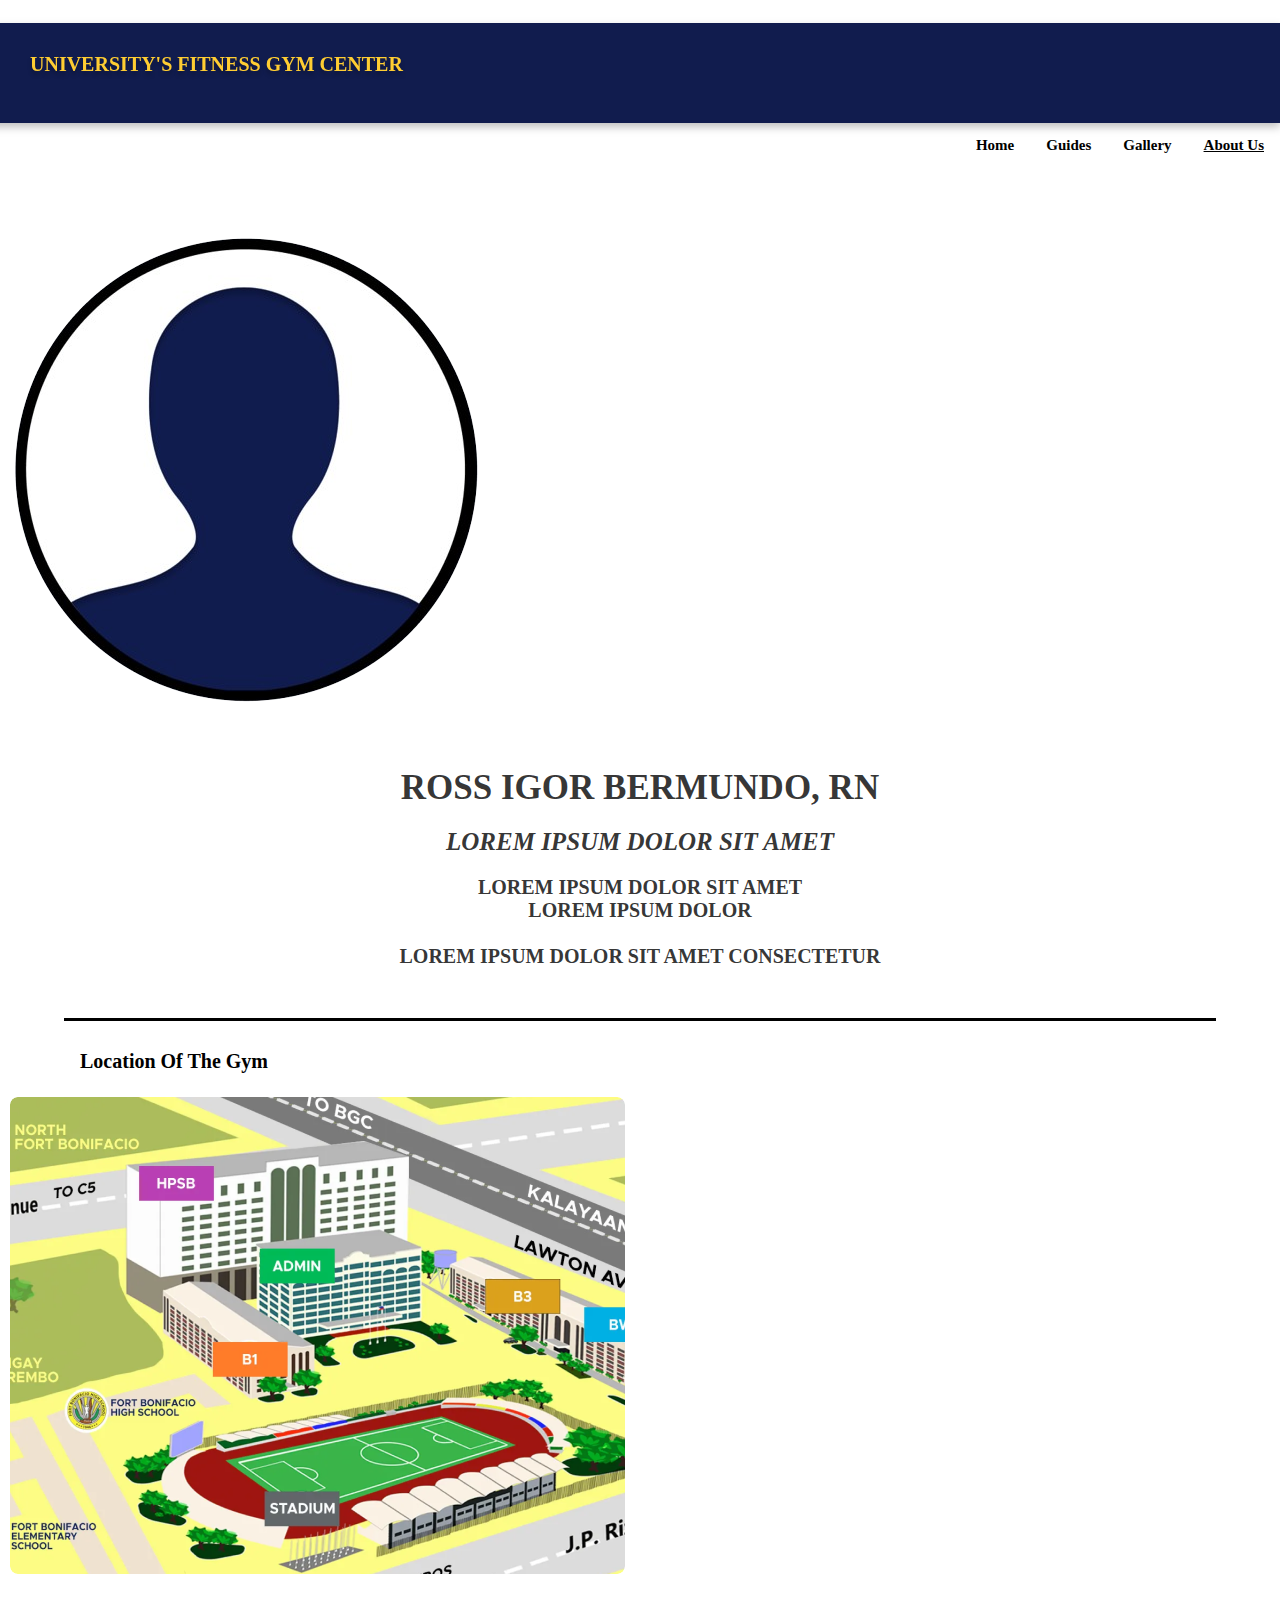
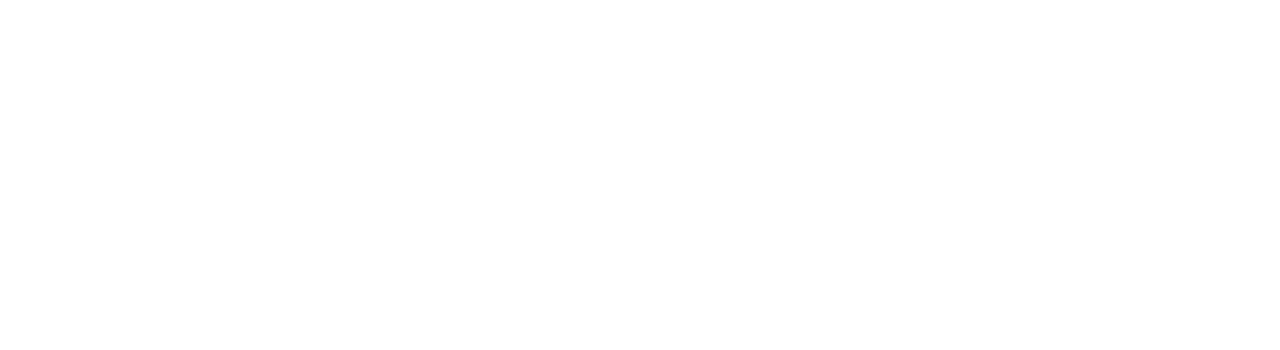
==== commit c604dacc: "Add files via upload" ====
--- a/aboutus.html
+++ b/aboutus.html
@@ -80,6 +80,7 @@
 	</div>
 	<div class="horizontal_bar3">
 	</div>
+	<div class="center-div">
 	<div class="location">
 	location of University of Makati	
 	</div>
@@ -157,5 +158,6 @@
 			<div class="creditstext">Developed by EstudyantEdits | All rights reserved.
 			</div>
 		</div>
+		</div>
 	</footer>
 </html>--- a/UMAKGYMStyle.css
+++ b/UMAKGYMStyle.css
@@ -13,7 +13,6 @@
     font-family: 'Inter';
     src: url("font/Inter-Regular.ttf");
 }
-
 
 
 body, html {
@@ -252,6 +251,8 @@
 	font-weight: 700;
 	line-height: normal;
 	text-transform: uppercase;
+		margin-right: auto;
+	margin-left: auto;
 }
 
 
@@ -279,11 +280,13 @@
 	font-weight: 700;
 	line-height: normal;
 	text-transform: uppercase;
+	text-align: center;
 }
 
 .seemore {
 	margin-bottom: 10px;
-	margin-left: 30%;
+	margin-right: auto;
+	margin-left: auto;
 	display: block;
 	width: 90px;
 	height: 28px;
@@ -525,7 +528,7 @@
 	transition: opacity 0.5s ease;
 }
 
-@media only screen and (max-width: 600px) {
+@media only screen and (max-width: 1700px) {
 	.body{
 		width: auto;
 		height: auto;
@@ -536,7 +539,7 @@
 	}
 	
 	.equipments_box{
-		margin-top: 30px;
+		margin-top: 60px;
 		margin-bottom: 30px;
 	}
 	
@@ -550,7 +553,7 @@
   }
   
   .leg_extension_1m{
-	  margin-top: -130px;
+	  margin-top: -150px;
   }
 
   .dip_assist_2m, .treadmill_2m, .medicine_ball_2m, .stationary_bike_2, .punching_bag_2, .pulldown_2, .leg_extension_2m, .chest_press_2m, .shoulder_press_2m, .pec_fly_2m, .GFTS_2m, .stretch_trainer_2m, .v_crunch_2m, .stepper_2m, .recumbent_bike_2m, .dumbbelll_2m, .deadlift_2m,
@@ -582,12 +585,21 @@
 	transition: opacity 0.5s ease;
 	}
 	
+	.stationary_bike_1m{
+		padding-top: 31px;
+	}
+	
 	.footer, .credits, .guides-banner, .bannertext, .workoutguidescontainer, .heroimage, .banner, .body h3, .featuredimage, .searchbutton, .verticalbar, .chest_press_1, .chest_press_2, .shoulder_press_1, .shoulder_press_2, .pec_fly_1, .pec_fly_2, .GFTS_1, .GFTS_2, .stretch_trainer_1, .stretch_trainer_2, .v_crunch_1, .v_crunch_2, .stepper_1, .stepper_2, .recumbent_bike_1, .recumbent_bike_2, .dumbbelll_1, .dumbbelll_2, .deadlift_1, .deadlift_2, .maingymarea, .reception, .face, .map-container, .location, .gymlocation, .gymlocationpic, .leg_extension_1, .leg_extension_2, .dip_assist_1, .dip_assist_2, .treadmill_1, .treadmill_2, .medicine_ball_1, .medicine_ball_2, .logo, .stationary_bike_1, .stationary_bike_2, .punching_bag_1, .punching_bag_2, .barbell_1, .barbell_2, .pulldown_1, .pulldown_2{
 		display: none !important;
 		overflow: hidden;	
 	}
  
- 
+ .center-div {
+  justify-content: center;
+  align-items: center;
+  height: 100vh;
+}
+
 .barbell_1 {
 	padding-top: 40px;
     margin: 0px 10%;
@@ -688,7 +700,7 @@
   display: block;
   margin-top: 10%;
   margin-left: 20%;
-  width: 248px;
+  width: 58%;
   height: 311px;
   flex-shrink: 0;
   border-radius: 9px;
@@ -701,7 +713,7 @@
   display: block;
   margin-top: 20%;
   margin-left: 20%;
-  width: 248px;
+  width: 58%;
   height: 311px;
   flex-shrink: 0;
   border-radius: 9px;
@@ -987,7 +999,7 @@
 	text-decoration: none;
 }
 
-@media screen and (min-width: 600px) {
+@media screen and (min-width: 1700px) {
 .rollgallery, .gymlocation2, .gymlocationpic2, .face2, .name12, .name22, .name32, .chest_press_1m, .chest_press_2m, .shoulder_press_1m, .shoulder_press_2m, .pec_fly_1m, .pec_fly_2m, .GFTS_1m, .GFTS_2m, .stretch_trainer_1m, .stretch_trainer_2m, .v_crunch_1m, .v_crunch_2m, .stepper_1m, .stepper_2m, .recumbent_bike_1m, .recumbent_bike_2m, .dumbbelll_1m, .dumbbelll_2m, .deadlift_1m, .deadlift_2m, .leg_extension_1m, .leg_extension_2m, .treadmill_1m, .treadmill_2m, .stationary_bike_1m, .stationary_bike_2m, .punching_bag_1m, .punching_bag_2m, .barbell_1m, .barbell_2m, .pulldown_1m, .pulldown_2m, .medicine_ball_1m, .medicine_ball_2m{
 	display: none !important;
 }
@@ -1008,8 +1020,9 @@
 	width: 110px;
 	max-height: 110px;
 	flex-shrink: 0;
-	position: relative;	
-	margin-top: -86px;
+	position: absolute;	
+	display: block;
+	margin-top: -5%;
 	margin-left: -5%;
 }
 
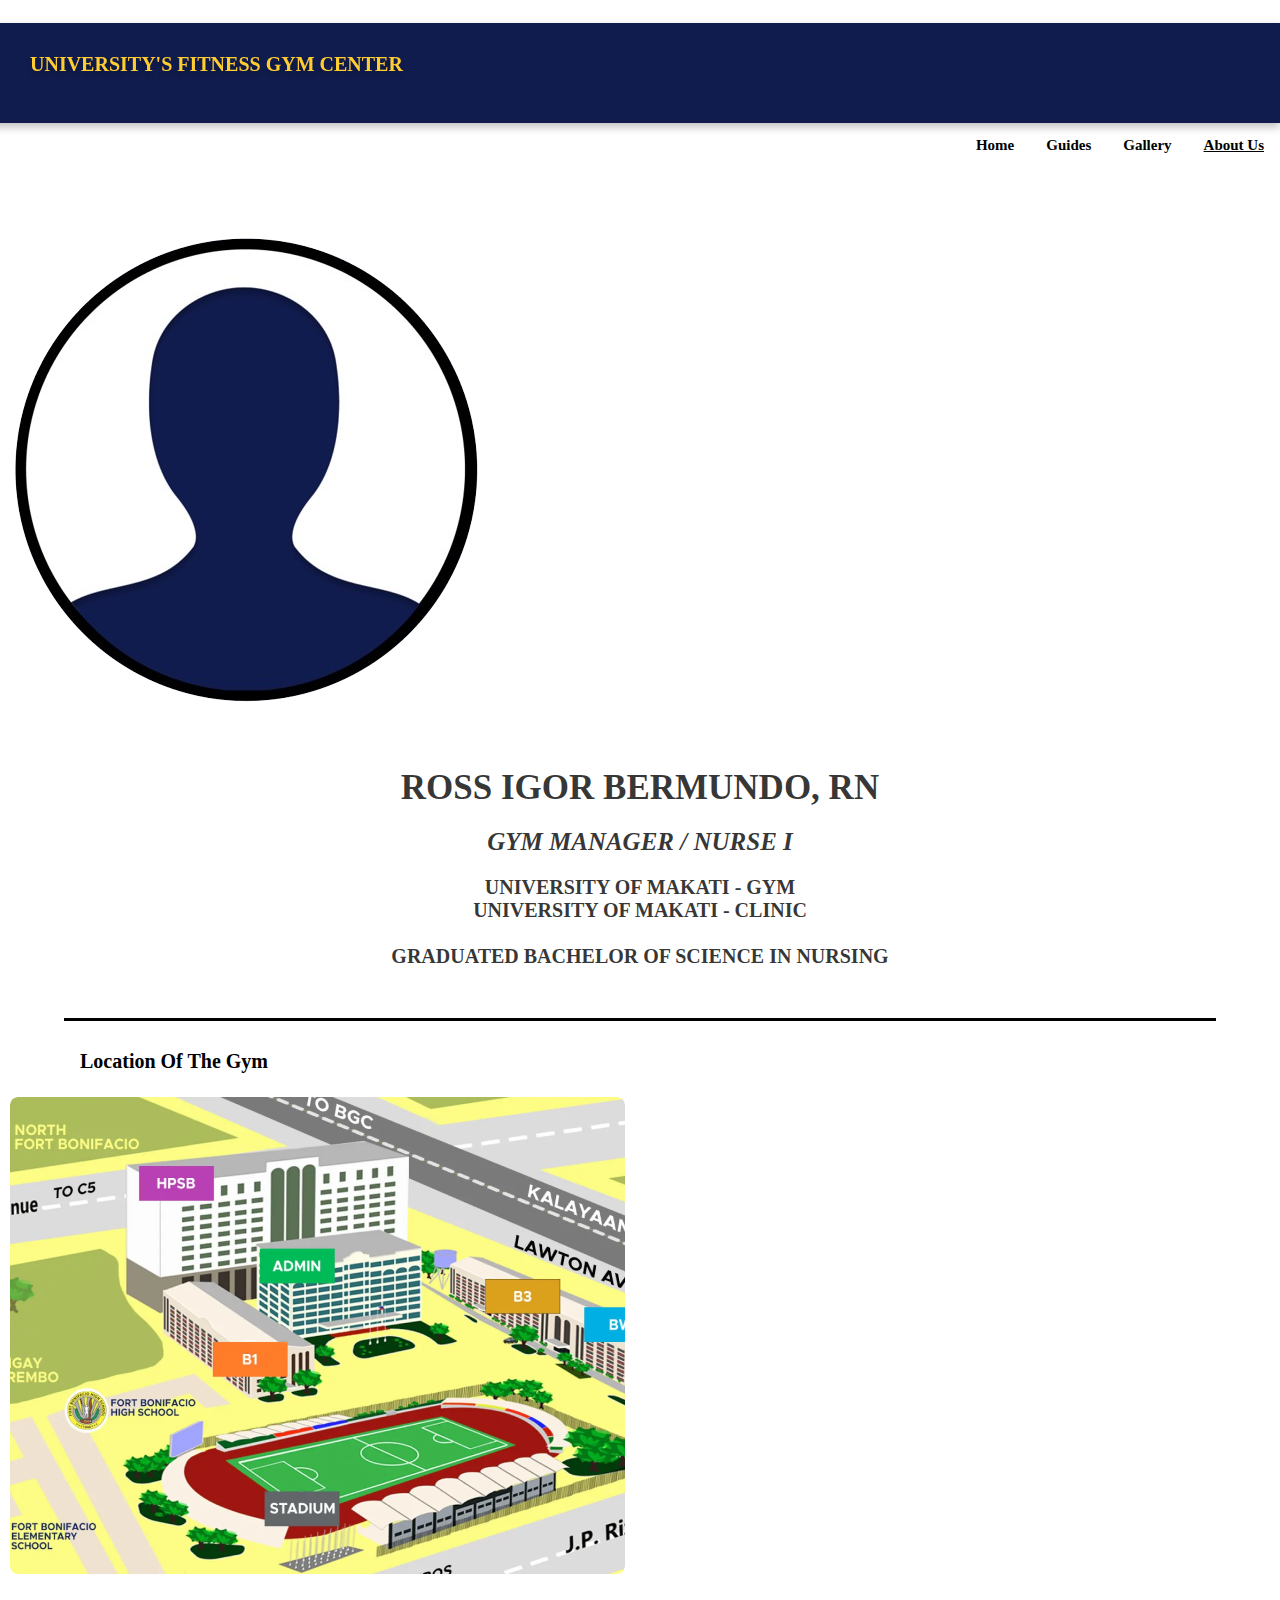
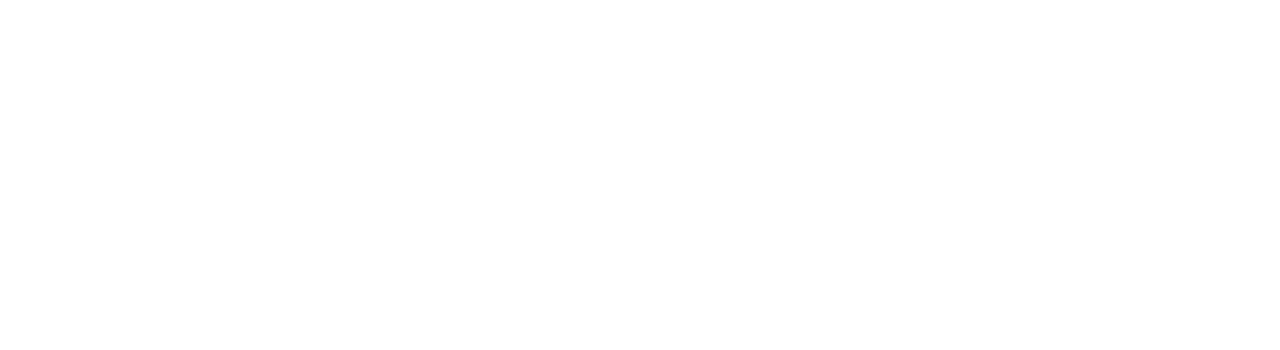
==== commit 91477bdb: "Add files via upload" ====
--- a/aboutus.html
+++ b/aboutus.html
@@ -42,7 +42,7 @@
 	<body>
 	<div class="bannertext">
 		<div class="vertbar2"></div>
-		<div class="hero_imagetext">Lorem ipsum dolor sit amet, consectetur adipiscing elit.</div>
+		<div class="hero_imagetext">CONTACT, STAFF, PRICES AND LOCATION</div>
 		<div class="hero_imagetext2">about the<br>university's gym</div>
 	</div>
 	<div class="guides-banner">
@@ -55,13 +55,13 @@
 		ROSS IGOR BERMUNDO, RN
 		</div>
 		<div class="name22">
-		Lorem ipsum dolor sit amet
+		GYM MANAGER / NURSE I
 		</div>
 		<div class="name32">
-		Lorem ipsum dolor sit amet<br>
-		Lorem ipsum dolor
-		<br><br>
-		Lorem ipsum dolor sit amet consectetur
+		UNIVERSITY OF MAKATI - GYM<br>
+UNIVERSITY OF MAKATI - CLINIC<br><br>
+
+Graduated BACHELOR OF SCIENCE IN NURSING
 		</div>
 	<div class="face">
 		<img src="images/face.png">
@@ -69,13 +69,13 @@
 		ROSS IGOR BERMUNDO, RN
 		</div>
 		<div class="name2">
-		Lorem ipsum dolor sit amet
+		GYM MANAGER / NURSE I
 		</div>
 		<div class="name3">
-		Lorem ipsum dolor sit amet<br>
-		Lorem ipsum dolor
-		<br><br>
-		Lorem ipsum dolor sit amet consectetur
+		UNIVERSITY OF MAKATI - GYM<br>
+UNIVERSITY OF MAKATI - CLINIC<br><br>
+
+Graduated BACHELOR OF SCIENCE IN NURSING
 		</div>
 	</div>
 	<div class="horizontal_bar3">
@@ -109,13 +109,17 @@
 	</body>
 	
 		
-<footer	>
+<footer>
 		<div class="footer">
 			<div class="righttext">
 				<ul>Company</ul>
 				<ul>Quicklinks</ul>
 				<ul>Find us On</ul>
 			</div>
+			<div class="aboutusfooter">
+				<a href="aboutus.html"> About Us </a>
+			</div>
+
 				<div class="quicklinkstest">
 					<div class="gymmanager">
 						<a href="aboutus.html">Gym Manager</a>
@@ -141,11 +145,10 @@
 				University of Makati
 				</div>
 				<div class="footerflavortext">
-				Lorem ipsum dolor sit amet, consectetur adipiscing elit.<br>
-				Nullam mattis rhoncus est sit amet tristique.<br><br>
-				The University of Makati (UMak) is a locally funded university of the<br>
-				local government of Makati and is recognized <br>
-				by Commission on Higher Education.<br>
+				<br>
+				J.P. Rizal Extension, Taguig CITY, 
+				1215 Metro Manila, Philippines<br><br>
+				UMak FITNESS CENTER
 				</div>
 				<div class="verticalbar5">
 				</div>
@@ -158,6 +161,6 @@
 			<div class="creditstext">Developed by EstudyantEdits | All rights reserved.
 			</div>
 		</div>
-		</div>
+
 	</footer>
 </html>--- a/UMAKGYMStyle.css
+++ b/UMAKGYMStyle.css
@@ -271,7 +271,7 @@
 
 h5{
 	border-top: 50px;
-	padding: 7px;
+	padding: 10px;
 	position: relative;
 	color: rgba(0, 0, 0, 0.80);
 	font-family: Raleway;
@@ -280,7 +280,7 @@
 	font-weight: 700;
 	line-height: normal;
 	text-transform: uppercase;
-	text-align: center;
+	text-align: left;
 }
 
 .seemore {
@@ -711,7 +711,7 @@
 
 .rectangle2 {
   display: block;
-  margin-top: 20%;
+  margin-top: 10%;
   margin-left: 20%;
   width: 58%;
   height: 311px;
@@ -2069,7 +2069,7 @@
 	background: rgba(255, 255, 255, 0.52);
 	box-shadow: 0px 4px 4px 0px rgba(0, 0, 0, 0.25);
 	width: 1074px;
-	height: 700px;
+	height: 820px;
 	flex-shrink: 0;
 	margin-left: auto;
 	margin-right: auto;
@@ -2213,6 +2213,28 @@
 	margin-left: 10%;
 }
 
+.aboutusfooter{
+	margin-left: 15.7%;
+	margin-top: .5%;
+	position: absolute;
+}
+
+.gymmanager{
+	margin-top: 5px;
+}
+
+.aboutusfooter a{
+	display: inline;
+	color: #000;
+	font-family: Raleway;
+	font-size: 14px;
+	font-style: normal;
+	font-weight: 700;
+	line-height: normal;
+	text-transform: capitalize;
+	text-decoration: none;
+}
+
 .righttext ul {
 	display: inline;
 	color: #000;
@@ -2270,11 +2292,11 @@
 .footerflavortext {
 	text-align: right;
 	margin-right: 540px;
-	margin-top: 20px;
+	margin-top: 10px;
 	color: #000;
 	text-align: right;
-	font-family: Inter;
-	font-size: 10px;
+	font-family: Raleway;
+	font-size: 11px;
 	font-style: normal;
 	font-weight: 700;
 	line-height: normal;
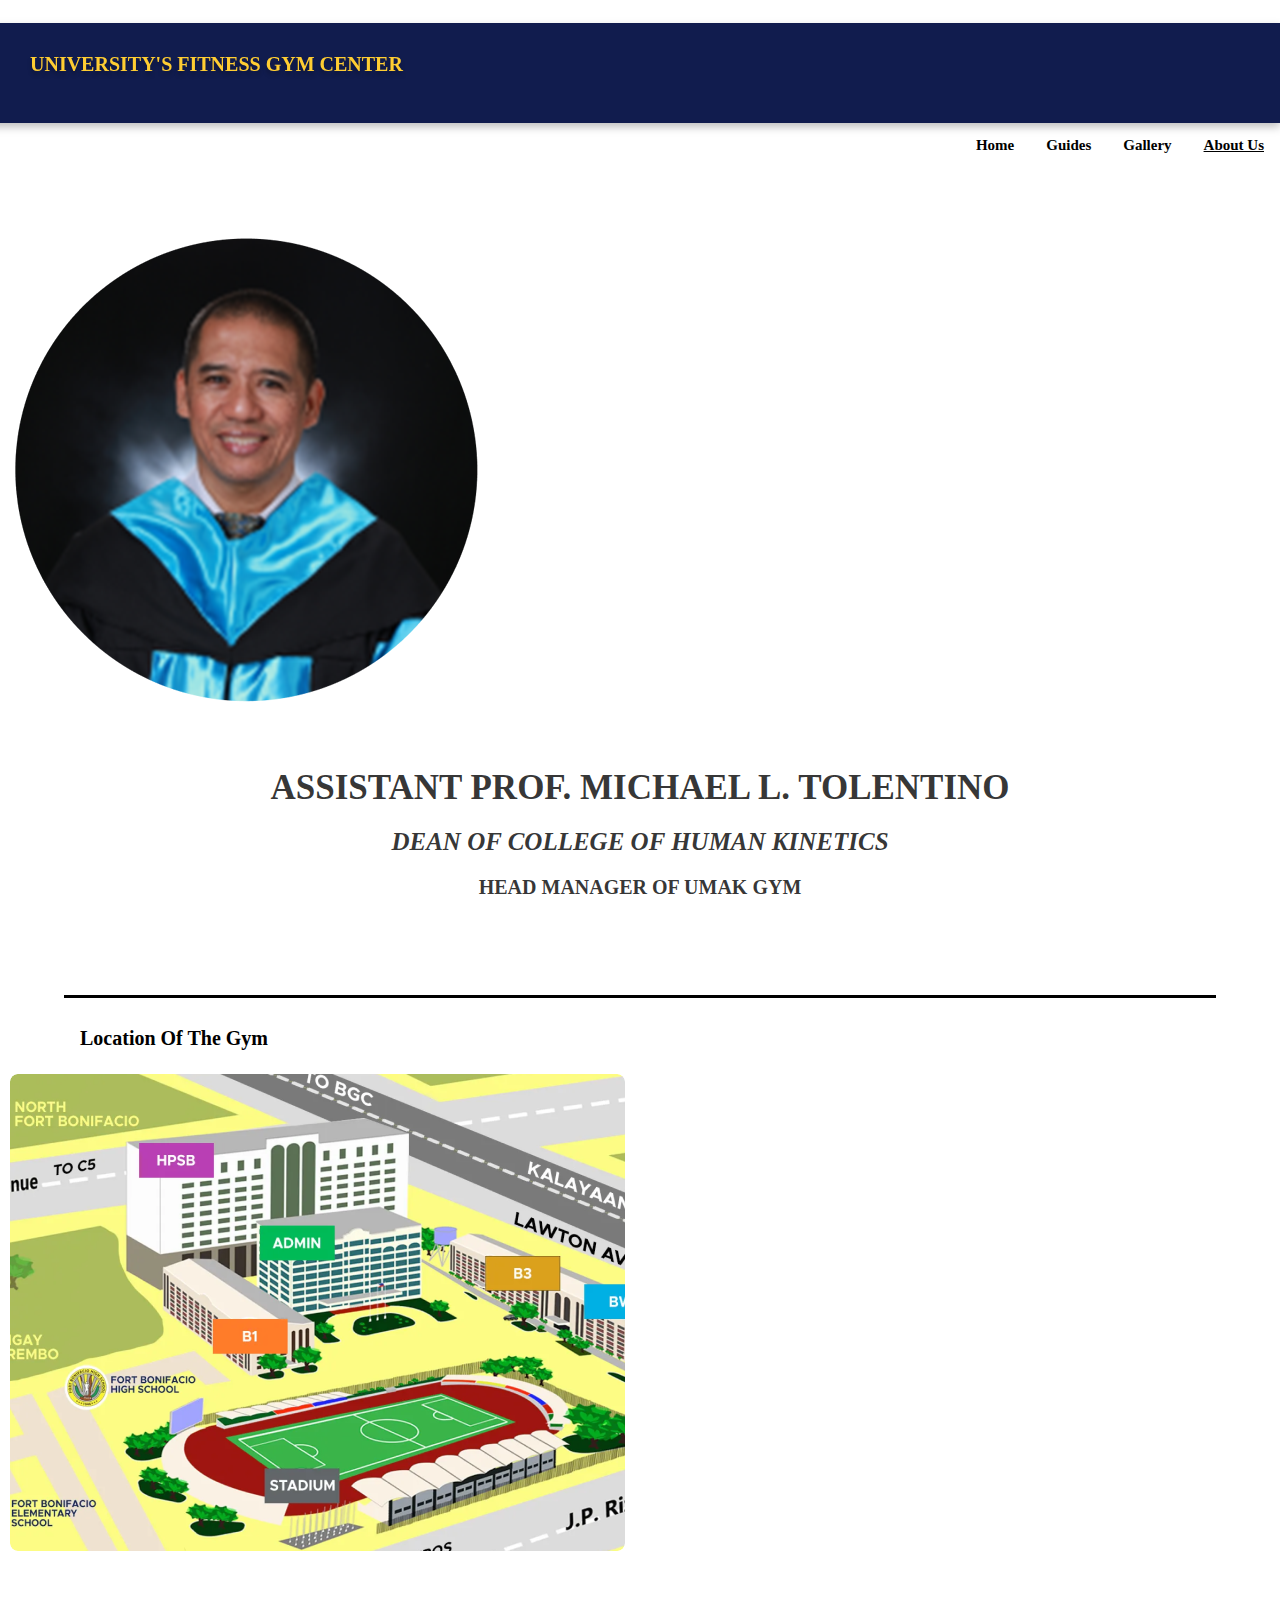
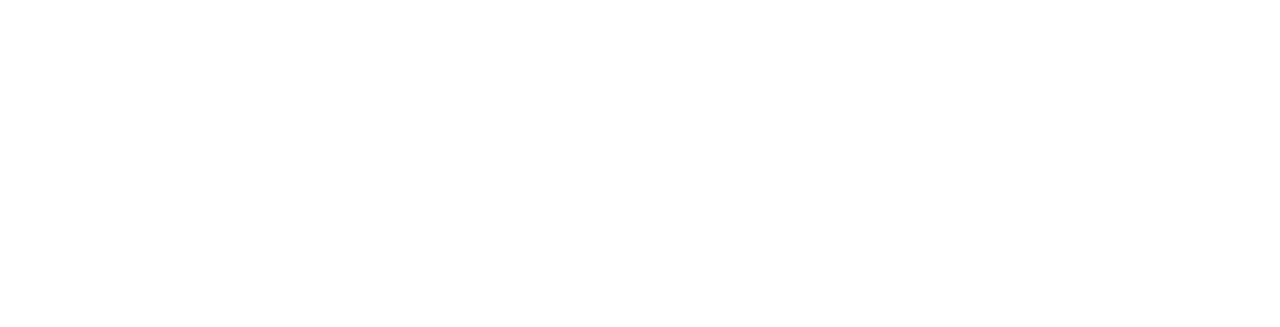
==== commit 423522be: "Add files via upload" ====
--- a/aboutus.html
+++ b/aboutus.html
@@ -49,33 +49,27 @@
 	<img src="images/aboutusbanner.png">
 	</div>
 	<div class="face2">
-		<img src="images/face.png">
-	</div>
+		<img src="images/dean.png">
 		<div class="name12">
-		ROSS IGOR BERMUNDO, RN
+		Assistant Prof. MICHAEL L. TOLENTINO
 		</div>
 		<div class="name22">
-		GYM MANAGER / NURSE I
+		DEAN OF COLLEGE OF HUMAN KINETICS
 		</div>
 		<div class="name32">
-		UNIVERSITY OF MAKATI - GYM<br>
-UNIVERSITY OF MAKATI - CLINIC<br><br>
-
-Graduated BACHELOR OF SCIENCE IN NURSING
+		HEAD MANAGER OF UMAK GYM<br><br><br>
 		</div>
+	</div>
 	<div class="face">
-		<img src="images/face.png">
+		<img src="images/dean.png">
 		<div class="name1">
-		ROSS IGOR BERMUNDO, RN
+		Assistant Prof. MICHAEL L. TOLENTINO
 		</div>
 		<div class="name2">
-		GYM MANAGER / NURSE I
+		DEAN OF COLLEGE OF HUMAN KINETICS
 		</div>
 		<div class="name3">
-		UNIVERSITY OF MAKATI - GYM<br>
-UNIVERSITY OF MAKATI - CLINIC<br><br>
-
-Graduated BACHELOR OF SCIENCE IN NURSING
+		HEAD MANAGER OF UMAK GYM<br><br><br>
 		</div>
 	</div>
 	<div class="horizontal_bar3">
@@ -148,7 +142,7 @@
 				<br>
 				J.P. Rizal Extension, Taguig CITY, 
 				1215 Metro Manila, Philippines<br><br>
-				UMak FITNESS CENTER
+				The Universiyty of Makati (UMak) is a locally funder universirt of the local <br> government of Makati and is recognized by the Commision of Higher Education
 				</div>
 				<div class="verticalbar5">
 				</div>
--- a/UMAKGYMStyle.css
+++ b/UMAKGYMStyle.css
@@ -201,6 +201,14 @@
 	margin-left: 350px;
 }
 
+.featuredimage img, .beginner img, .equipment img{
+	border-radius: 10px;
+	border: solid;
+	border-color: #111C4E;
+	height: 110%;
+	background-color: #111C4E;
+}
+
 .flavortext{
 	margin-top: -315px;
 	margin-left: 20px;
@@ -241,7 +249,6 @@
 
 
 .beginner{
-	border-top: 50px;
 	position: relative;
 	text-align: center;
 	color: rgba(0, 0, 0, 0.80);
@@ -251,13 +258,12 @@
 	font-weight: 700;
 	line-height: normal;
 	text-transform: uppercase;
-		margin-right: auto;
+	margin-right: auto;
 	margin-left: auto;
 }
 
 
 .equipment{
-	border-top: 50px;
 	position: relative;
 	text-align: center;
 	color: rgba(0, 0, 0, 0.80);
@@ -269,7 +275,7 @@
 	text-transform: uppercase;
 }
 
-h5{
+.begtext, .eqtext{
 	border-top: 50px;
 	padding: 10px;
 	position: relative;
@@ -279,8 +285,9 @@
 	font-style: normal;
 	font-weight: 700;
 	line-height: normal;
-	text-transform: uppercase;
-	text-align: left;
+	text-align: center;
+	margin-bottom: 20px;
+	
 }
 
 .seemore {
@@ -293,7 +300,6 @@
 	flex-shrink: 0;
 	border-radius: 5px;
 	background: #111C4E;
-	position: relative;
 	box-shadow: 0px 4px 3px 0px rgba(0, 0, 0, 0.25);
 }
 
@@ -1023,7 +1029,7 @@
 	position: absolute;	
 	display: block;
 	margin-top: -5%;
-	margin-left: -5%;
+	margin-left: -4%;
 }
 
 .websitename1{
@@ -2133,6 +2139,7 @@
 	margin-right: auto;
 	margin-top: 13px;
 	padding: 24px;
+	border: 8px solid #111C4E;
 }
 
 .verticalbar3{
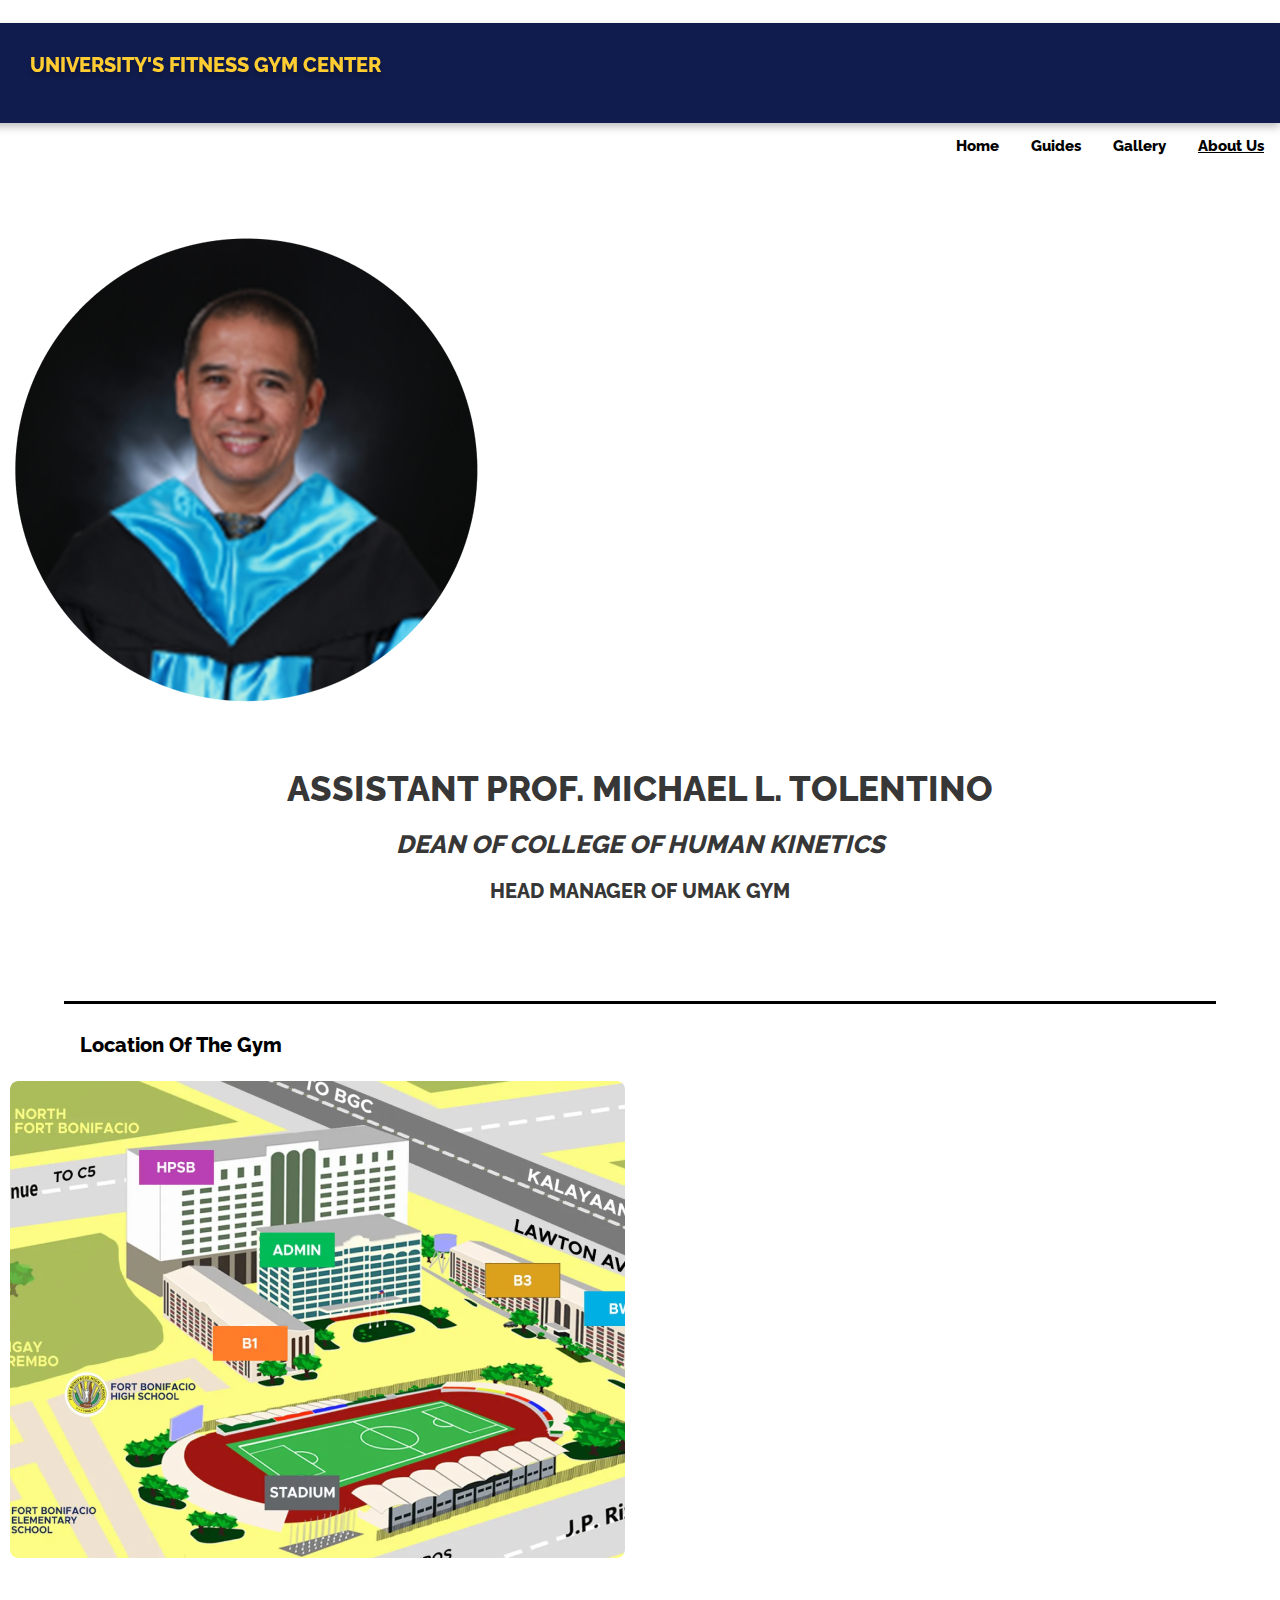
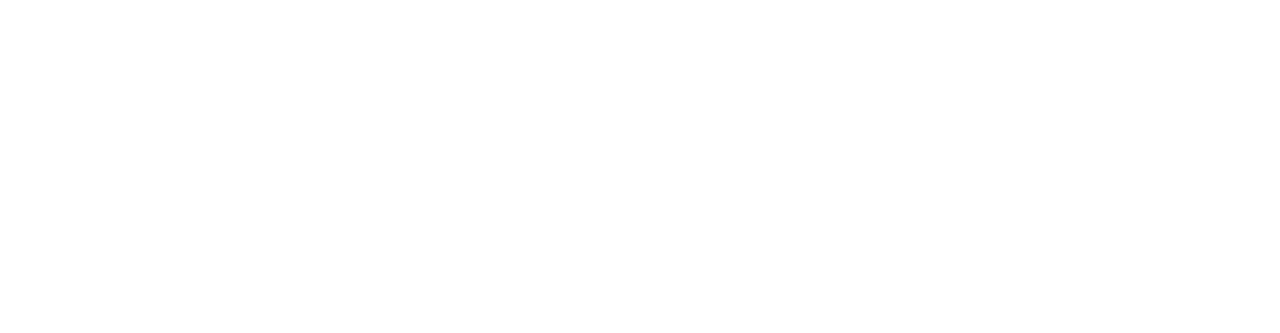
==== commit 780b53fe: "Add files via upload" ====
--- a/aboutus.html
+++ b/aboutus.html
@@ -42,7 +42,7 @@
 	<body>
 	<div class="bannertext">
 		<div class="vertbar2"></div>
-		<div class="hero_imagetext">CONTACT, STAFF, PRICES AND LOCATION</div>
+		<div class="hero_imagetext">CONTACT, STAFF, PRICES, AND LOCATION.</div>
 		<div class="hero_imagetext2">about the<br>university's gym</div>
 	</div>
 	<div class="guides-banner">
@@ -103,6 +103,7 @@
 	</body>
 	
 		
+	
 <footer>
 		<div class="footer">
 			<div class="righttext">
@@ -142,7 +143,8 @@
 				<br>
 				J.P. Rizal Extension, Taguig CITY, 
 				1215 Metro Manila, Philippines<br><br>
-				The Universiyty of Makati (UMak) is a locally funder universirt of the local <br> government of Makati and is recognized by the Commision of Higher Education
+				<p>The university of Makati gym, established in 2009 has evolved into the <br>  preferred destination for a diverse range
+				of workouts. whether individuals<br> are interested in weightlifting or cardio exercises.</p>	
 				</div>
 				<div class="verticalbar5">
 				</div>
--- a/UMAKGYMStyle.css
+++ b/UMAKGYMStyle.css
@@ -281,7 +281,7 @@
 	position: relative;
 	color: rgba(0, 0, 0, 0.80);
 	font-family: Raleway;
-	font-size: 10px;
+	font-size: 12px;
 	font-style: normal;
 	font-weight: 700;
 	line-height: normal;
@@ -292,6 +292,7 @@
 
 .seemore {
 	margin-bottom: 10px;
+	margin-top: -20px;
 	margin-right: auto;
 	margin-left: auto;
 	display: block;
@@ -2079,6 +2080,7 @@
 	flex-shrink: 0;
 	margin-left: auto;
 	margin-right: auto;
+	border: 5px solid #111C4E;
 }
 
 .guidelinescontainertext {
@@ -2174,7 +2176,7 @@
 	text-transform: capitalize;
 }
 
-.payment {
+.payment p {
 	color: #000;
 	font-family: Raleway;
 	font-size: 24px;
@@ -2196,11 +2198,14 @@
 	font-weight: 700;
 	line-height: normal;
 	padding: 3px;
+	font-size: 24px;
+	margin-top: -20px;
+	margin-left: 52%;
 }
 
 
 .footer {
-	margin-top: 30px;
+	margin-top: 80px;
 	width: auto;
 	height: 216px;
 	flex-shrink: 0;
@@ -2240,6 +2245,7 @@
 	line-height: normal;
 	text-transform: capitalize;
 	text-decoration: none;
+	color: #111C4E;
 }
 
 .righttext ul {
@@ -2268,7 +2274,7 @@
 
 .quicklinkstest a{
 	text-decoration: none;
-	color: #FFCD32;
+	color: #111C4E;
 }
 
 .fb {
@@ -2315,13 +2321,13 @@
 	height: 162px;
 	flex-shrink: 0;
 	background: #000;
-	margin-left: 1350px;
-	margin-top: -140px;
+	margin-left: 1380px;
+	margin-top: -165px;
 }
 
 .gymlogo2{
-	margin-left: 1360px;
-	margin-top: -155px;
+	margin-left: 1390px;
+	margin-top: -165px;
 }
 
 .creditstext {
